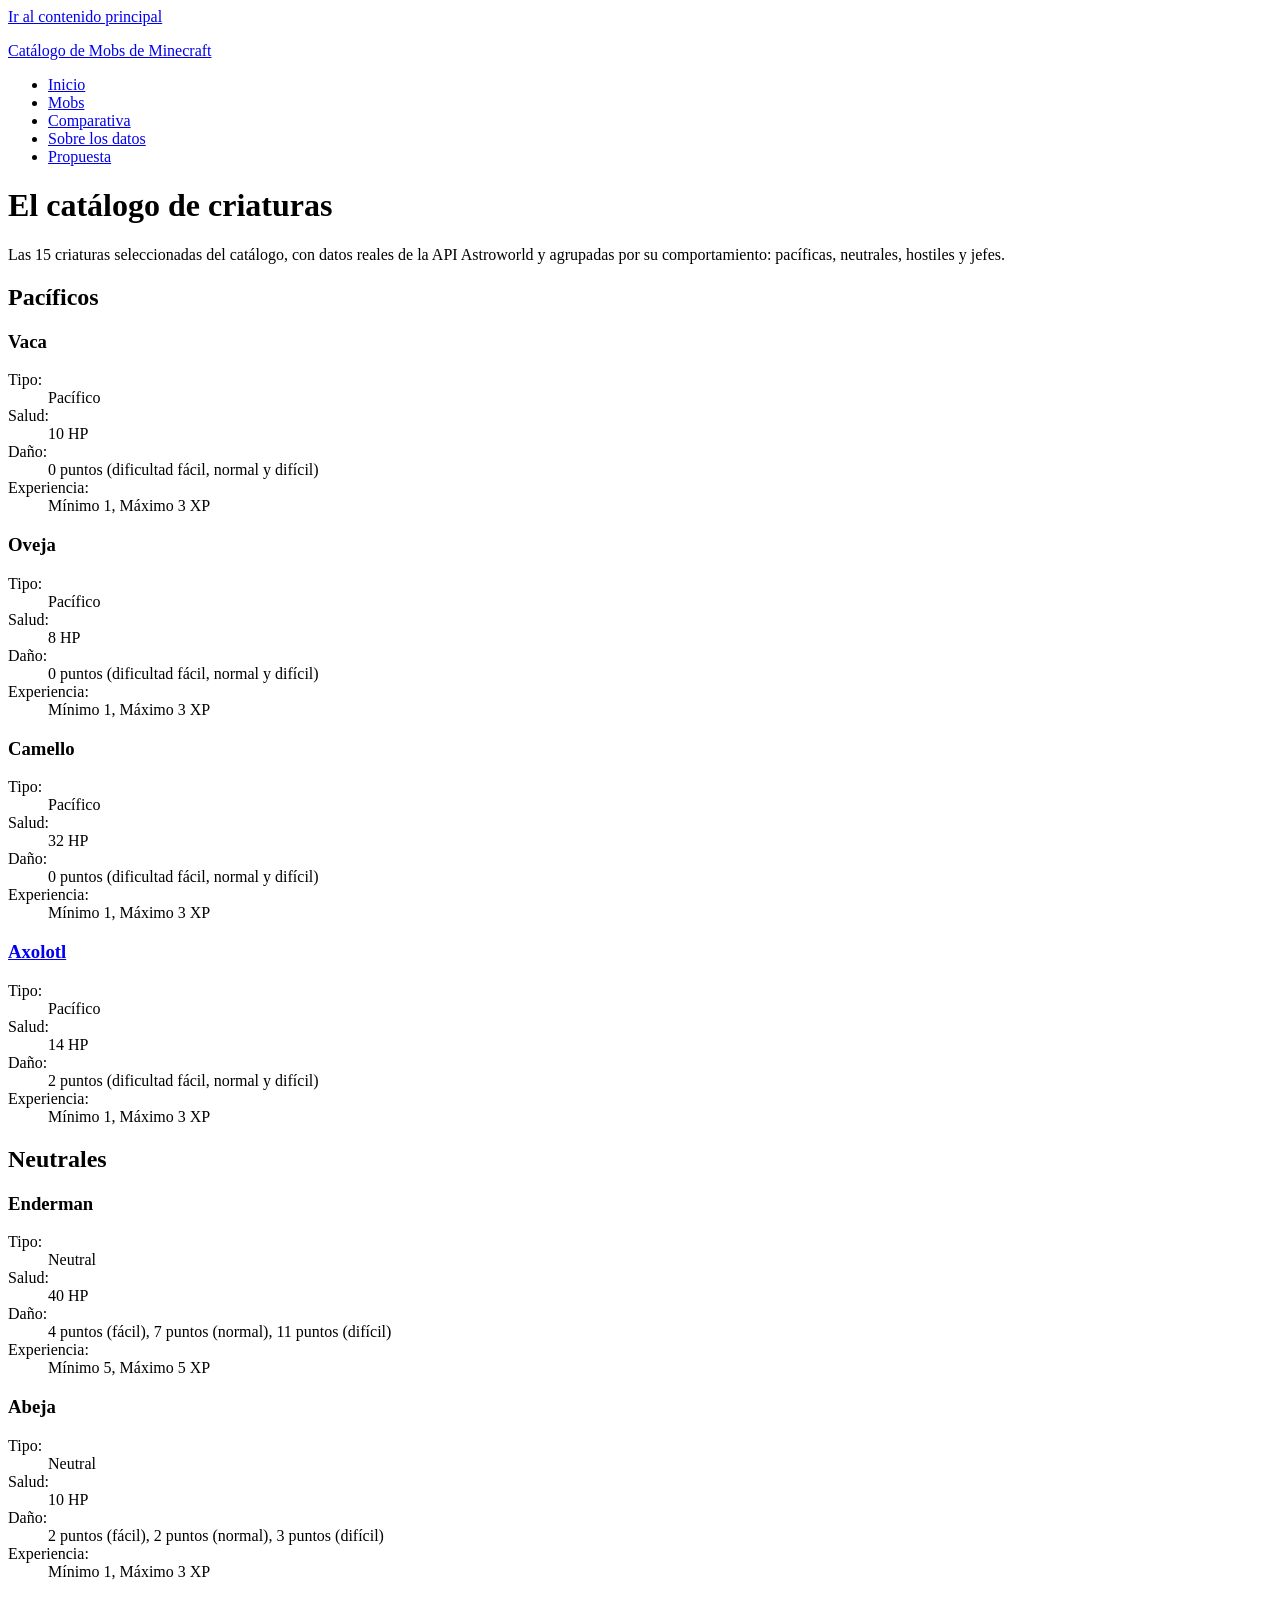
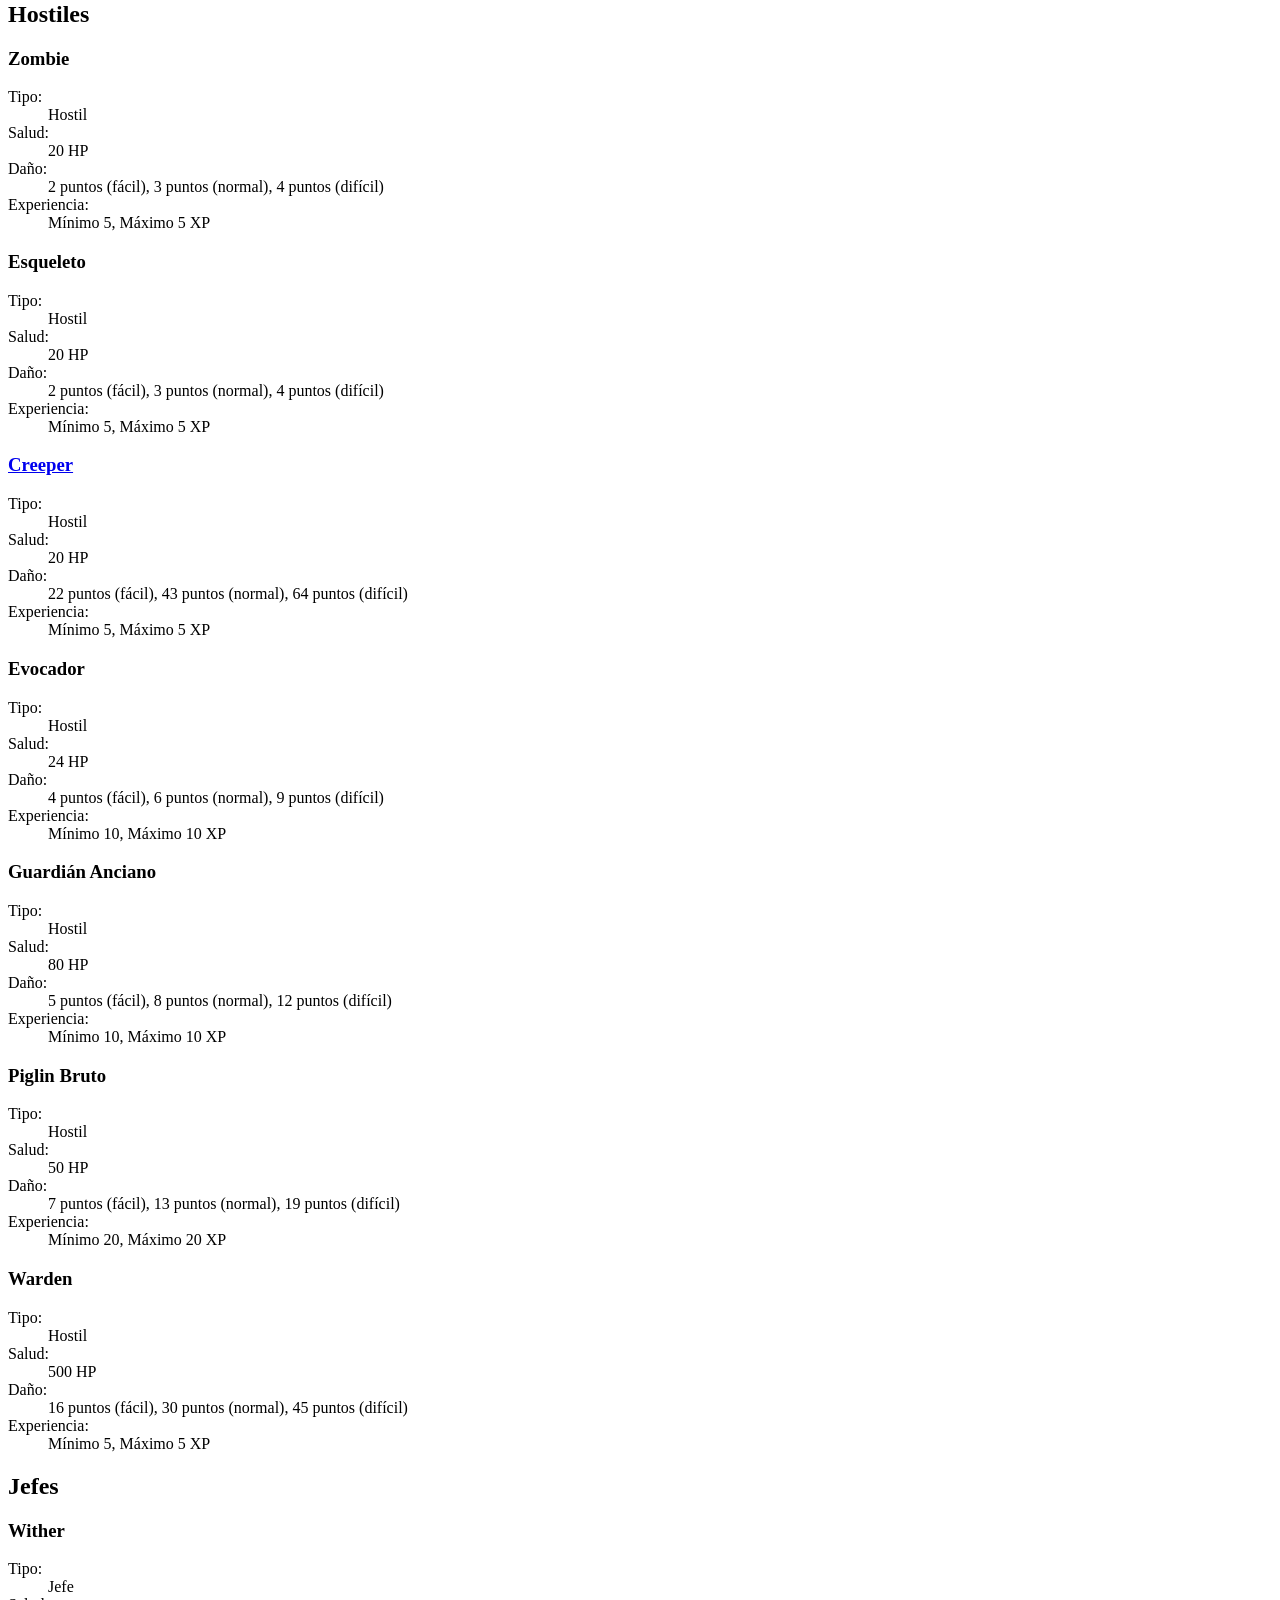
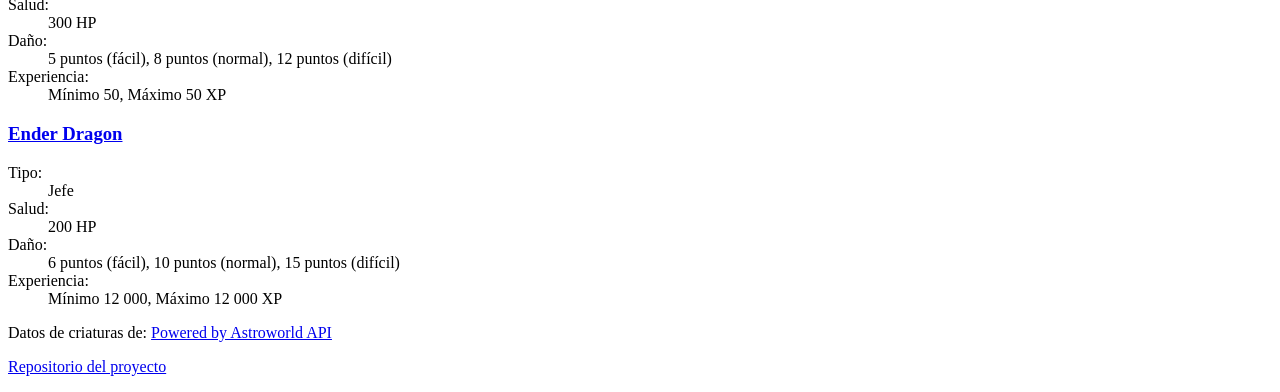
==== catalogo.html @ 65bf2c7f "Creacion del catálogo con 15 criaturas agrupadas por comportamiento, aparte de unas correcciones" ====
<!DOCTYPE html>
<html lang="es">
<head>
    <meta charset="UTF-8">
    <meta name="viewport" content="width=device-width, initial-scale=1.0">
    <meta name="description" content="Los mobs de Minecraft con datos reales de la API Astroworld: características, habilidades y mucho más de cada criatura.">
    <title>Catálogo - Mobs de Minecraft</title>
</head>

<body>
    <a href="#main">Ir al contenido principal</a>
    <header>
        <p><a href="index.html">Catálogo de Mobs de Minecraft</a></p>
        <nav aria-label="Navegación principal">
            <ul>
                <li><a href="index.html">Inicio</a></li>
                <li><a href="catalogo.html" aria-current="page">Mobs</a></li>
                <li><a href="comparativa.html">Comparativa</a></li>
                <li><a href="sobre-los-datos.html">Sobre los datos</a></li>
                <li><a href="propuesta.html">Propuesta</a></li>
            </ul>
        </nav>
    </header>
    <main id="main">
        <h1>El catálogo de criaturas</h1>
        <p>Las 15 criaturas seleccionadas del catálogo, con datos reales de la API Astroworld y agrupadas por su comportamiento: pacíficas, neutrales, hostiles y jefes.</p>    
    
        <h2>Pacíficos</h2>

        <article>
            <h3>Vaca</h3>
            <dl>
                <dt>Tipo:</dt> <dd>Pacífico</dd>
                <dt>Salud:</dt> <dd>10 HP</dd>
                <dt>Daño:</dt> <dd>0 puntos (dificultad fácil, normal y difícil)</dd>
                <dt>Experiencia:</dt> <dd> Mínimo 1, Máximo 3 XP</dd>
            </dl>
        </article>

        <article>
            <h3>Oveja</h3>
            <dl>
                <dt>Tipo:</dt> <dd>Pacífico</dd>
                <dt>Salud:</dt> <dd>8 HP</dd>
                <dt>Daño:</dt> <dd>0 puntos (dificultad fácil, normal y difícil)</dd>
                <dt>Experiencia:</dt> <dd> Mínimo 1, Máximo 3 XP</dd>
            </dl>
        </article>

        <article>
            <h3>Camello</h3>
            <dl>
                <dt>Tipo:</dt> <dd>Pacífico</dd>
                <dt>Salud:</dt> <dd>32 HP</dd>
                <dt>Daño:</dt> <dd>0 puntos (dificultad fácil, normal y difícil)</dd>
                <dt>Experiencia:</dt> <dd> Mínimo 1, Máximo 3 XP</dd>
            </dl>
        </article>

        <article>
            <h3><a href="fichas/axolotl.html">Axolotl</a></h3>
            <dl>
                <dt>Tipo:</dt> <dd>Pacífico</dd>
                <dt>Salud:</dt> <dd>14 HP</dd>
                <dt>Daño:</dt> <dd>2 puntos (dificultad fácil, normal y difícil)</dd>
                <dt>Experiencia:</dt> <dd> Mínimo 1, Máximo 3 XP</dd>
            </dl>
        </article>

        <h2>Neutrales</h2>

        <article>
            <h3>Enderman</h3>
            <dl>
                <dt>Tipo:</dt> <dd>Neutral</dd>
                <dt>Salud:</dt> <dd>40 HP</dd>
                <dt>Daño:</dt> <dd>4 puntos (fácil), 7 puntos (normal), 11 puntos (difícil)</dd>
                <dt>Experiencia:</dt> <dd> Mínimo 5, Máximo 5 XP</dd>
            </dl>
        </article>

        <article>
            <h3>Abeja</h3>
            <dl>
                <dt>Tipo:</dt> <dd>Neutral</dd>
                <dt>Salud:</dt> <dd>10 HP</dd>
                <dt>Daño:</dt> <dd>2 puntos (fácil), 2 puntos (normal), 3 puntos (difícil)</dd>
                <dt>Experiencia:</dt> <dd> Mínimo 1, Máximo 3 XP</dd>
            </dl>
        </article>

        <h2>Hostiles</h2>

        <article>
            <h3>Zombie</h3>
            <dl>
                <dt>Tipo:</dt> <dd>Hostil</dd>
                <dt>Salud:</dt> <dd>20 HP</dd>
                <dt>Daño:</dt> <dd>2 puntos (fácil), 3 puntos (normal), 4 puntos (difícil)</dd>
                <dt>Experiencia:</dt> <dd> Mínimo 5, Máximo 5 XP</dd>
            </dl>
        </article>

        <article>
            <h3>Esqueleto</h3>
            <dl>
                <dt>Tipo:</dt> <dd>Hostil</dd>
                <dt>Salud:</dt> <dd>20 HP</dd>
                <dt>Daño:</dt> <dd>2 puntos (fácil), 3 puntos (normal), 4 puntos (difícil)</dd>
                <dt>Experiencia:</dt> <dd> Mínimo 5, Máximo 5 XP</dd>
            </dl>
        </article>

        <article>
            <h3><a href="fichas/creeper.html">Creeper</a></h3>
            <dl>
                <dt>Tipo:</dt> <dd>Hostil</dd>
                <dt>Salud:</dt> <dd>20 HP</dd>
                <dt>Daño:</dt> <dd>22 puntos (fácil), 43 puntos (normal), 64 puntos (difícil)</dd>
                <dt>Experiencia:</dt> <dd> Mínimo 5, Máximo 5 XP</dd>
            </dl>
        </article>

        <article>
            <h3>Evocador</h3>
            <dl>
                <dt>Tipo:</dt> <dd>Hostil</dd>
                <dt>Salud:</dt> <dd>24 HP</dd>
                <dt>Daño:</dt> <dd>4 puntos (fácil), 6 puntos (normal), 9 puntos (difícil)</dd>
                <dt>Experiencia:</dt> <dd> Mínimo 10, Máximo 10 XP</dd>
            </dl>
        </article>

        <article>
            <h3>Guardián Anciano</h3>
            <dl>
                <dt>Tipo:</dt> <dd>Hostil</dd>
                <dt>Salud:</dt> <dd>80 HP</dd>
                <dt>Daño:</dt> <dd>5 puntos (fácil), 8 puntos (normal), 12 puntos (difícil)</dd>
                <dt>Experiencia:</dt> <dd> Mínimo 10, Máximo 10 XP</dd>
            </dl>
        </article>

        <article>
            <h3>Piglin Bruto</h3>
            <dl>
                <dt>Tipo:</dt> <dd>Hostil</dd>
                <dt>Salud:</dt> <dd>50 HP</dd>
                <dt>Daño:</dt> <dd>7 puntos (fácil), 13 puntos (normal), 19 puntos (difícil)</dd>
                <dt>Experiencia:</dt> <dd> Mínimo 20, Máximo 20 XP</dd>
            </dl>
        </article>

        <article>
            <h3>Warden</h3>
            <dl>
                <dt>Tipo:</dt> <dd>Hostil</dd>
                <dt>Salud:</dt> <dd>500 HP</dd>
                <dt>Daño:</dt> <dd>16 puntos (fácil), 30 puntos (normal), 45 puntos (difícil)</dd>
                <dt>Experiencia:</dt> <dd> Mínimo 5, Máximo 5 XP</dd>
            </dl>
        </article>

        <h2>Jefes</h2>

        <article>
            <h3>Wither</h3>
            <dl>
                <dt>Tipo:</dt> <dd>Jefe</dd>
                <dt>Salud:</dt> <dd>300 HP</dd>
                <dt>Daño:</dt> <dd>5 puntos (fácil), 8 puntos (normal), 12 puntos (difícil)</dd>
                <dt>Experiencia:</dt> <dd> Mínimo 50, Máximo 50 XP</dd>
            </dl>
        </article>

        <article>
            <h3><a href="fichas/ender-dragon.html">Ender Dragon</a></h3>
            <dl>
                <dt>Tipo:</dt> <dd>Jefe</dd>
                <dt>Salud:</dt> <dd>200 HP</dd>
                <dt>Daño:</dt> <dd>6 puntos (fácil), 10 puntos (normal), 15 puntos (difícil)</dd>
                <dt>Experiencia:</dt> <dd> Mínimo 12 000, Máximo 12 000 XP</dd>
            </dl>
        </article>

    </main>
    <footer>
        <p> Datos de criaturas de: <a href="https://api.astroworldmc.com">Powered by Astroworld API</a></p>
        <p><a href="https://github.com/nsangar1606-crypto/catalogo-minecraft"> Repositorio del proyecto</a></p>
    </footer>
</body>
</html>
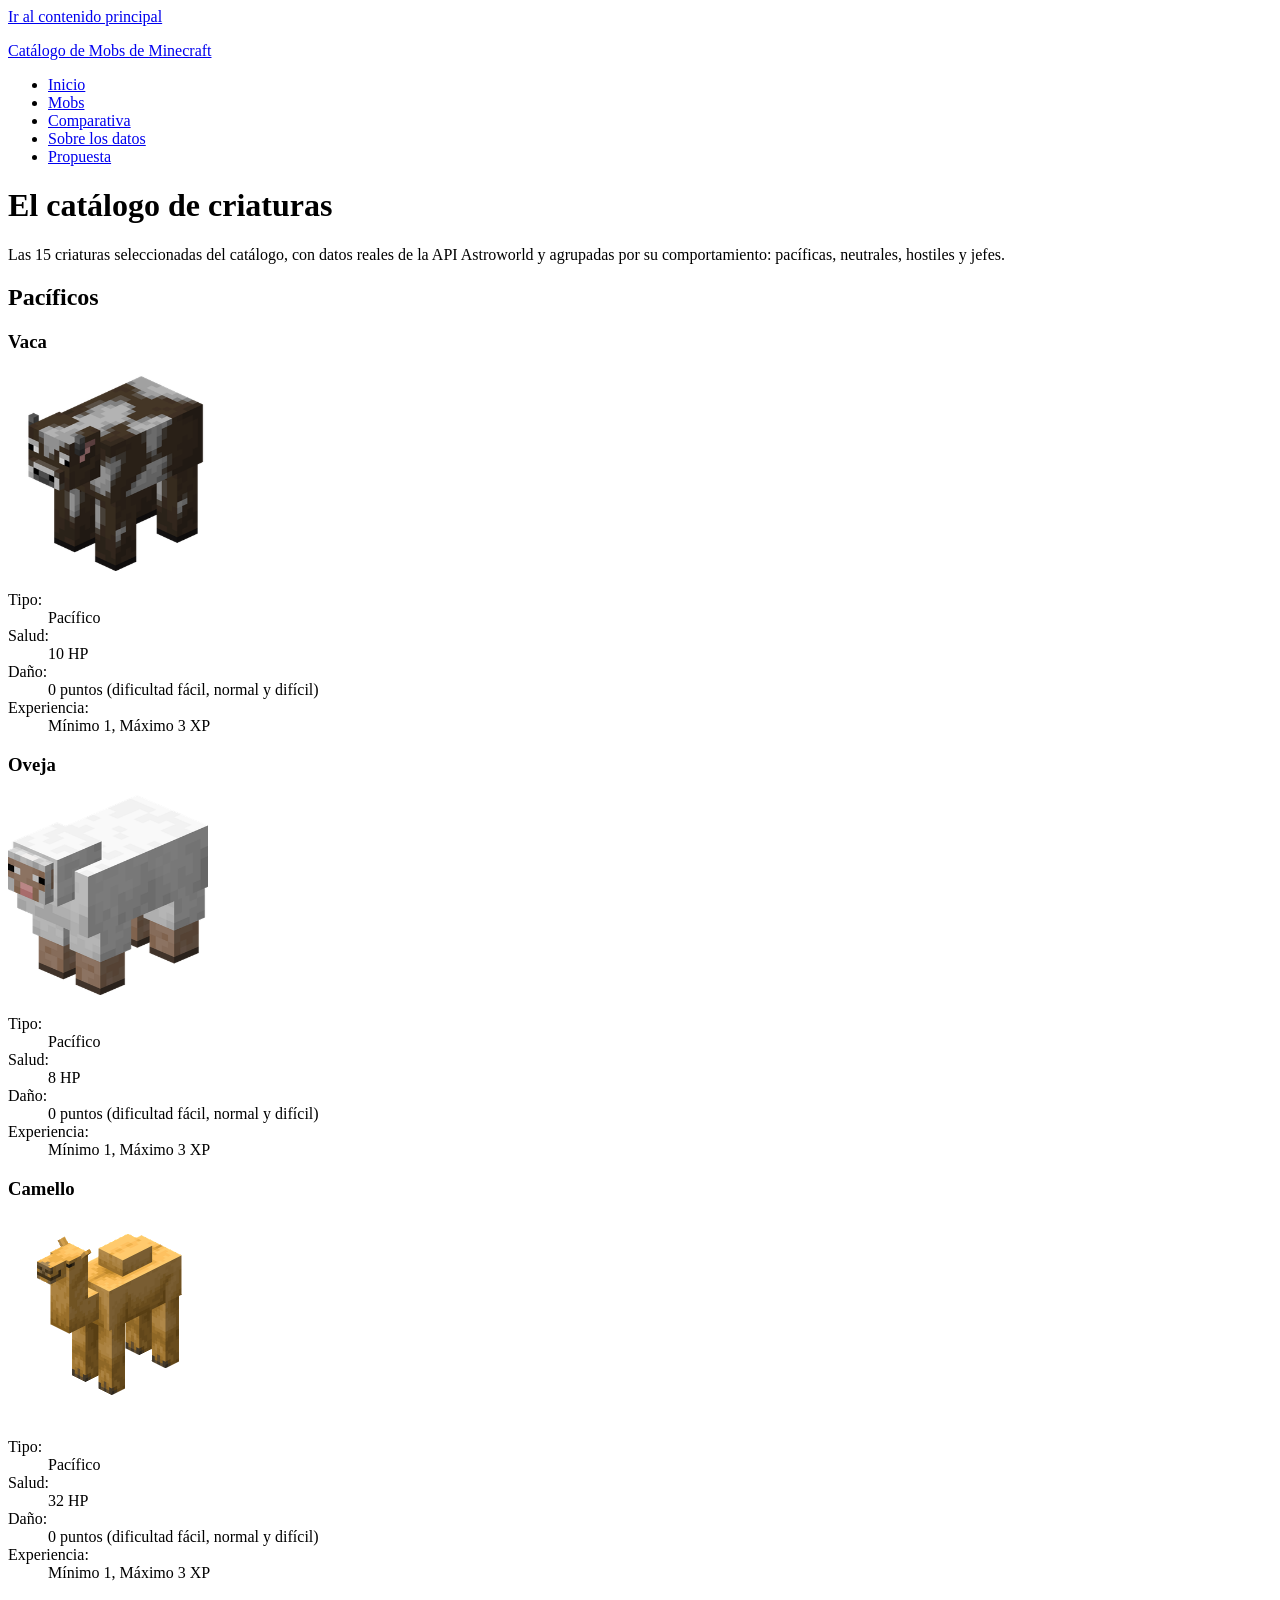
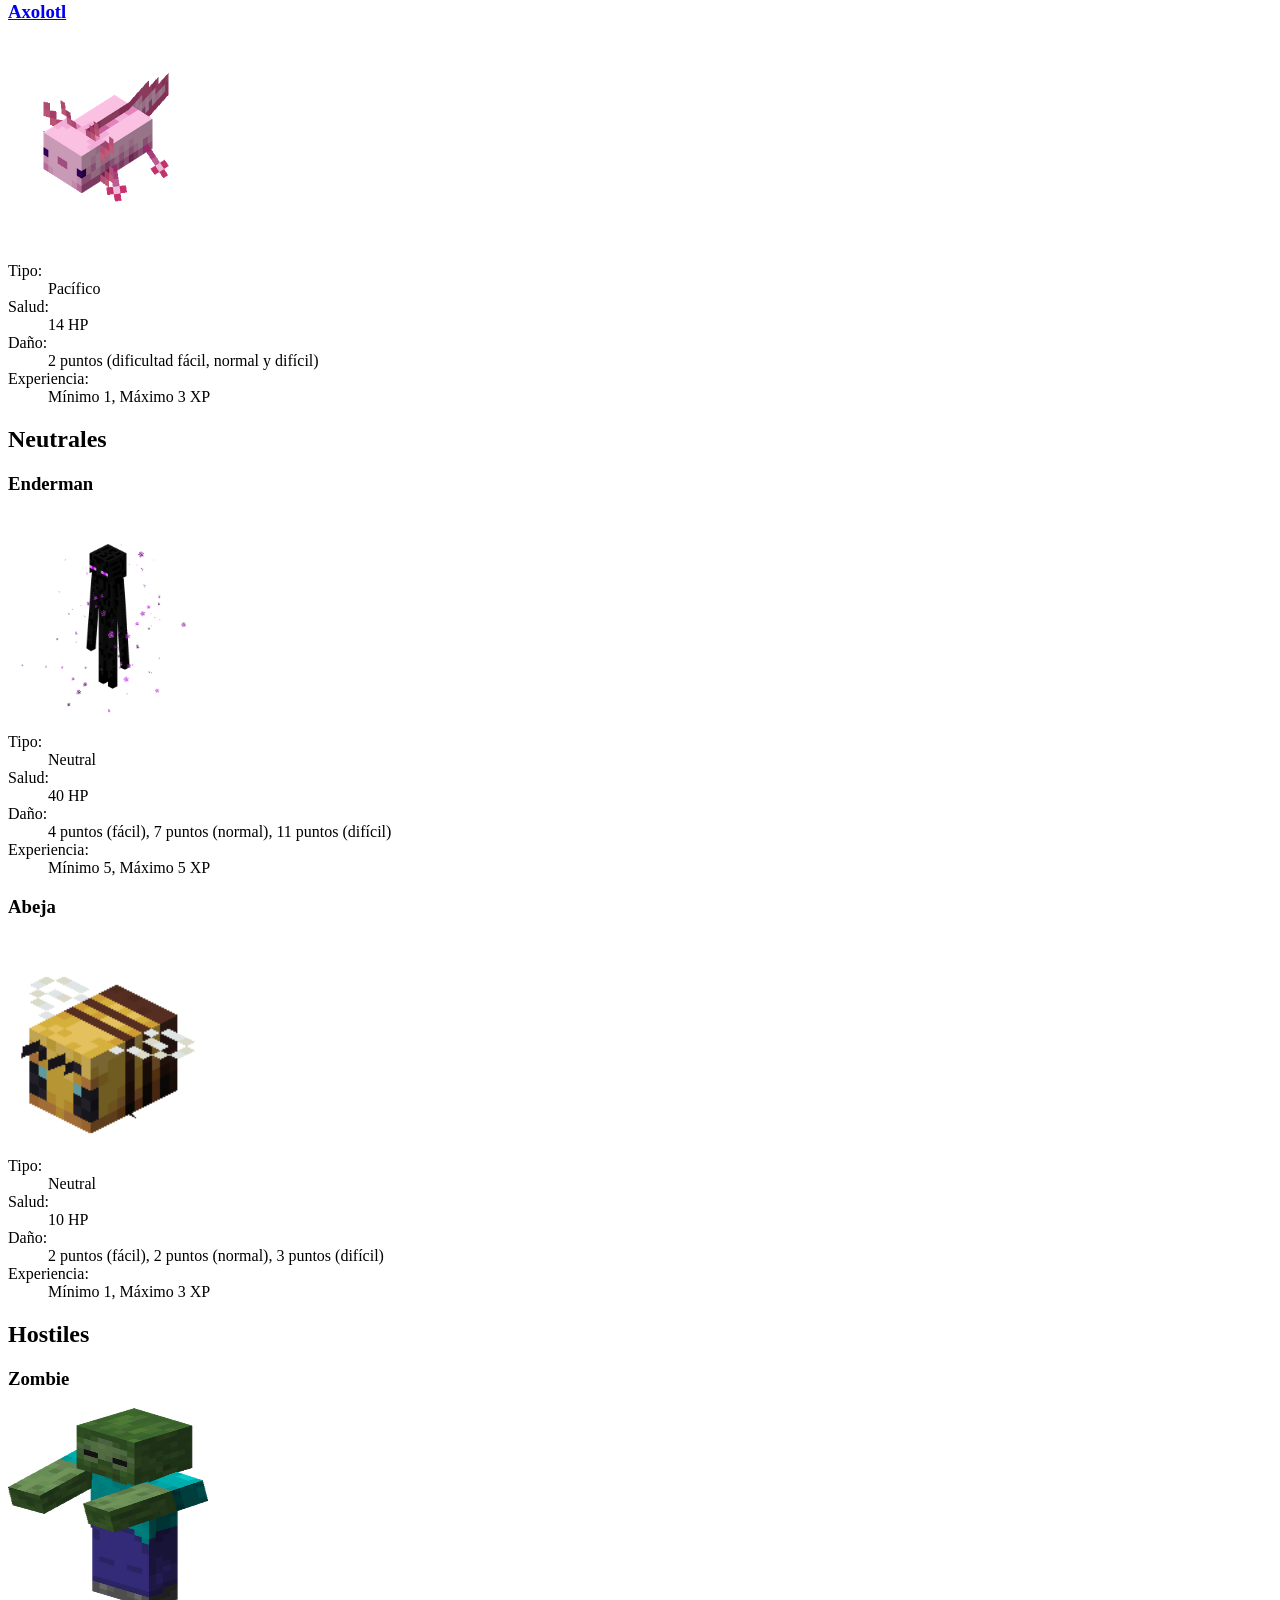
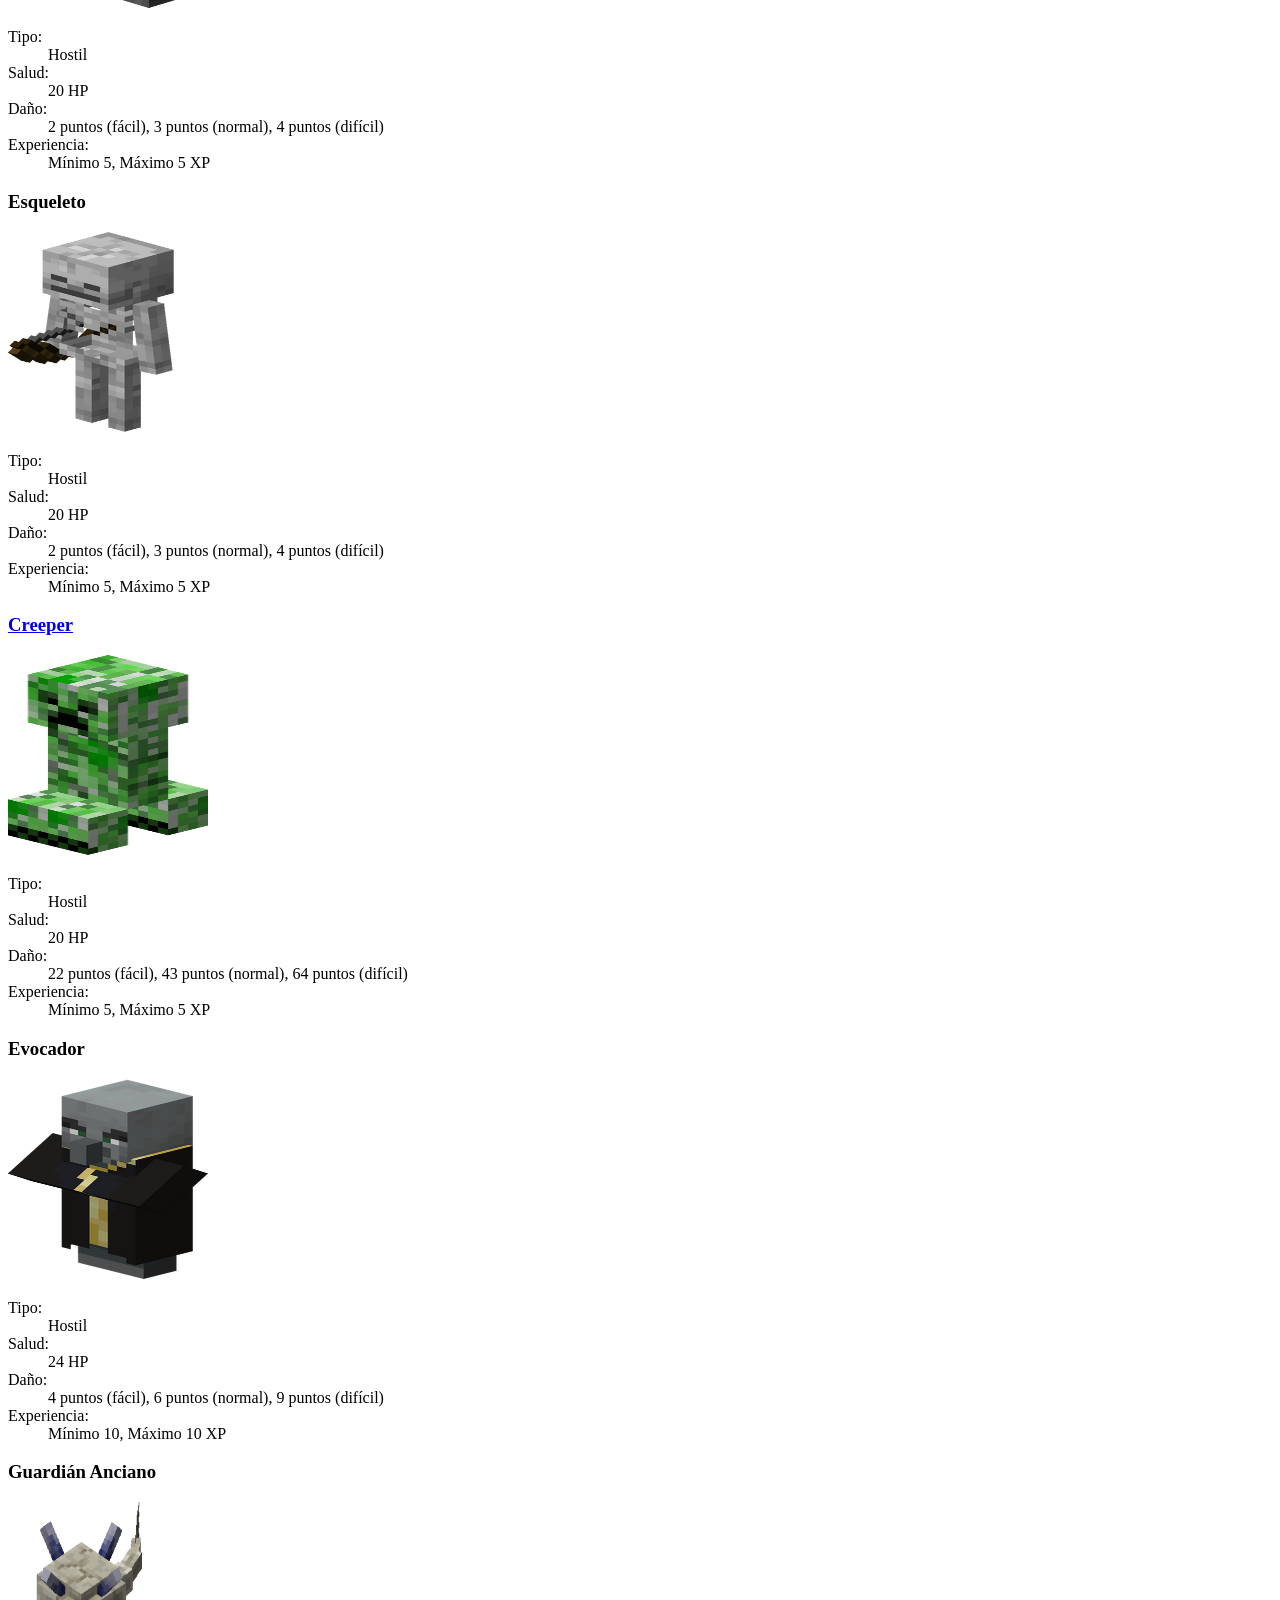
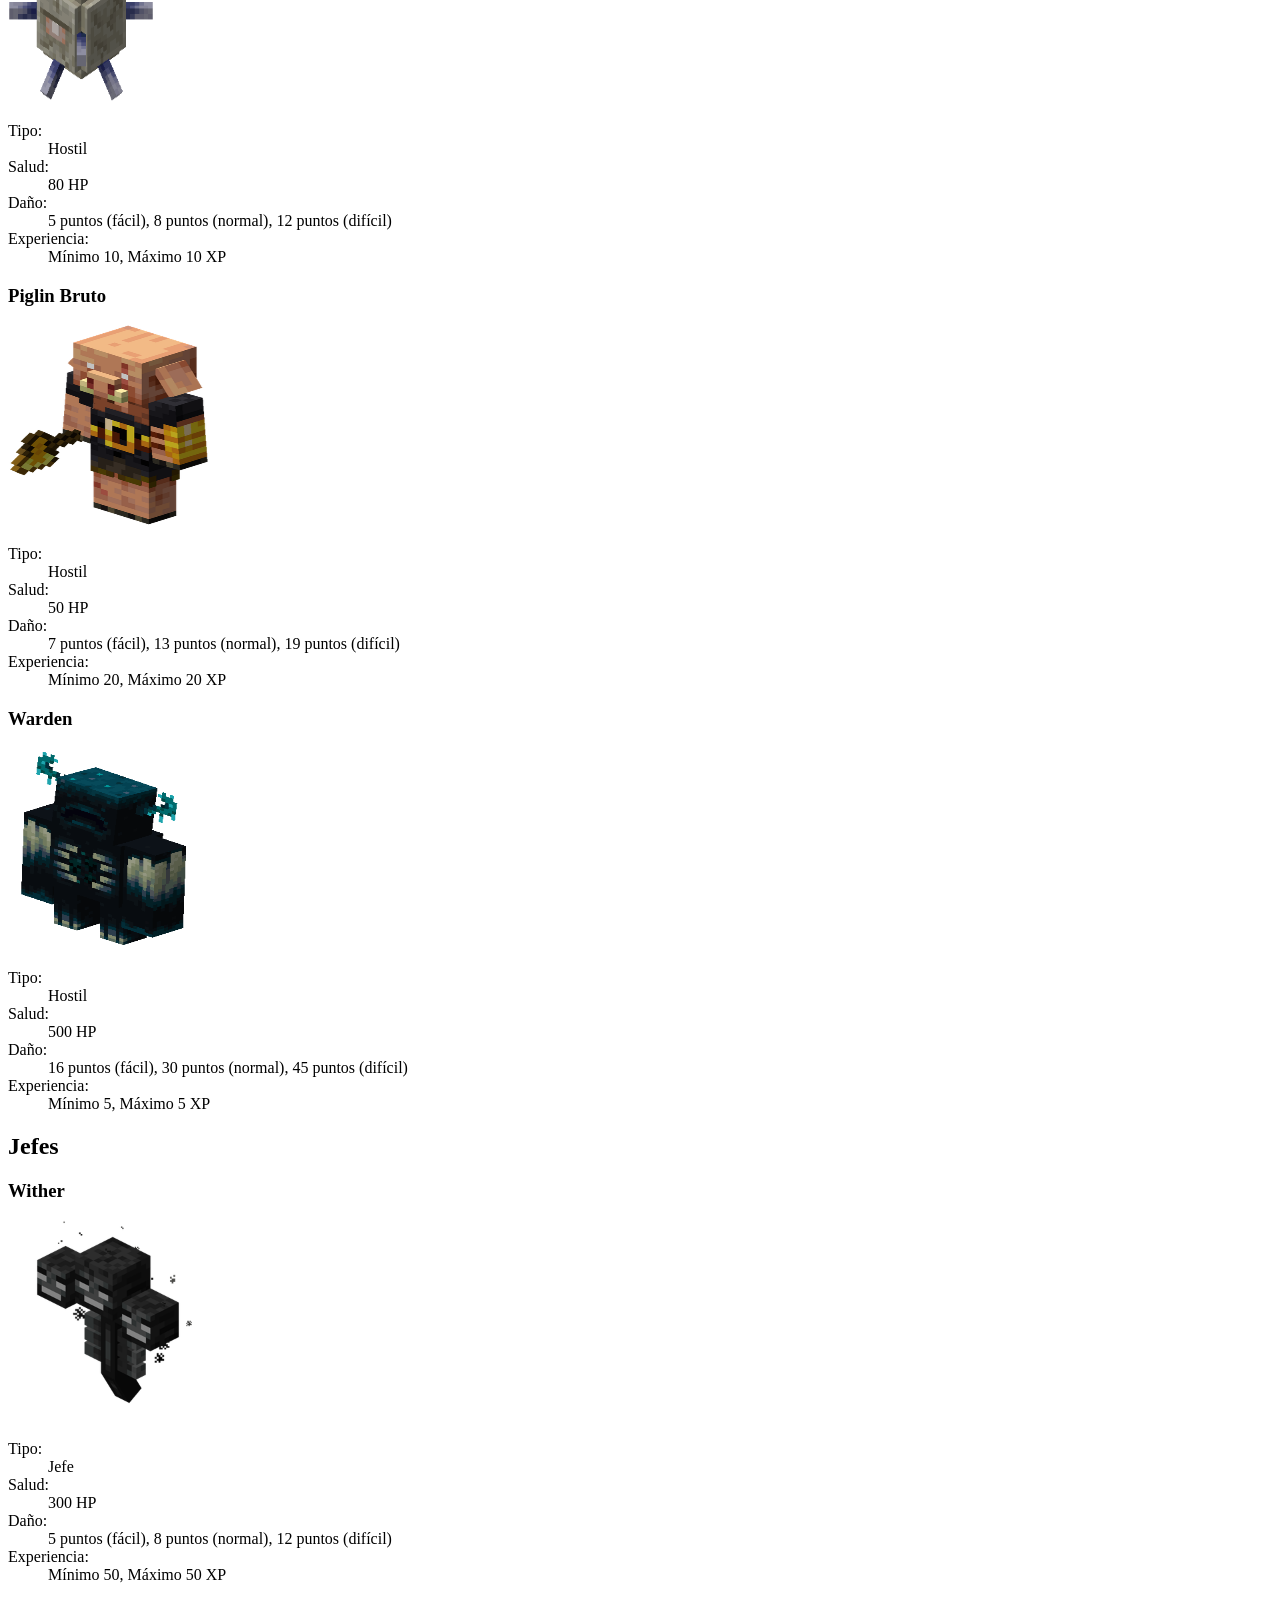
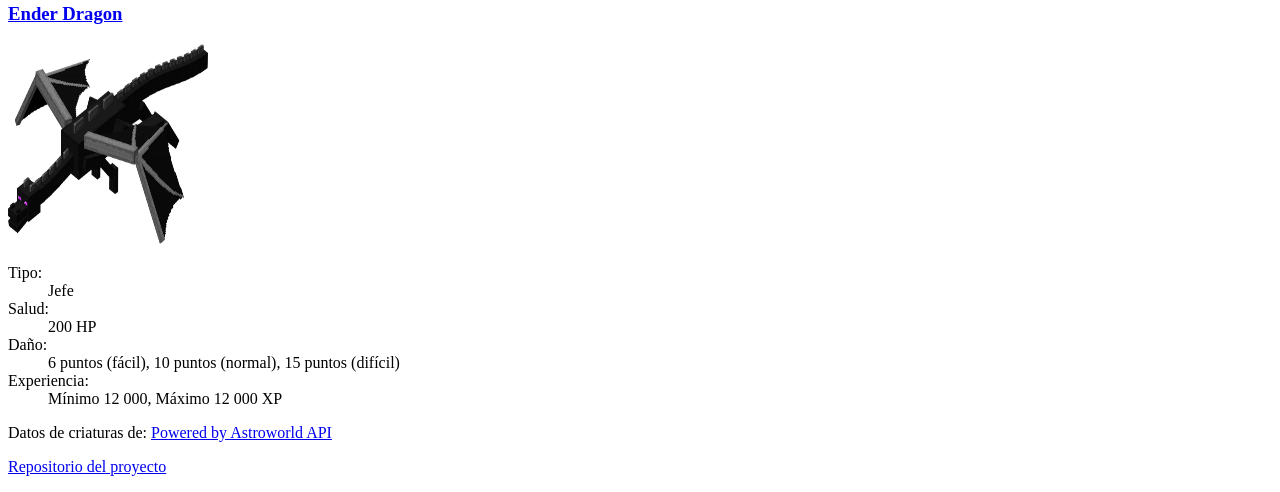
==== commit 5efcf96c: "Añadimos todas las imagenes al index, catalago y fichas correspondientes" ====
--- a/catalogo.html
+++ b/catalogo.html
@@ -29,6 +29,7 @@
 
         <article>
             <h3>Vaca</h3>
+            <img src="./assets/img/mob-cow.png" alt="Vaca de Minecraft" width="200" height="200">
             <dl>
                 <dt>Tipo:</dt> <dd>Pacífico</dd>
                 <dt>Salud:</dt> <dd>10 HP</dd>
@@ -39,6 +40,7 @@
 
         <article>
             <h3>Oveja</h3>
+            <img src="./assets/img/mob-sheep.png" alt="Oveja de Minecraft" width="200" height="200">
             <dl>
                 <dt>Tipo:</dt> <dd>Pacífico</dd>
                 <dt>Salud:</dt> <dd>8 HP</dd>
@@ -49,6 +51,7 @@
 
         <article>
             <h3>Camello</h3>
+            <img src="./assets/img/mob-camel.png" alt="Camello de Minecraft" width="200" height="200">
             <dl>
                 <dt>Tipo:</dt> <dd>Pacífico</dd>
                 <dt>Salud:</dt> <dd>32 HP</dd>
@@ -59,6 +62,7 @@
 
         <article>
             <h3><a href="fichas/axolotl.html">Axolotl</a></h3>
+            <img src="./assets/img/mob-axolotl.png" alt="Axolotl de Minecraft" width="200" height="200">
             <dl>
                 <dt>Tipo:</dt> <dd>Pacífico</dd>
                 <dt>Salud:</dt> <dd>14 HP</dd>
@@ -71,6 +75,8 @@
 
         <article>
             <h3>Enderman</h3>
+            <img src="./assets/img/mob-enderman.png" alt="Enderman de Minecraft" width="200" height="200">
+
             <dl>
                 <dt>Tipo:</dt> <dd>Neutral</dd>
                 <dt>Salud:</dt> <dd>40 HP</dd>
@@ -81,6 +87,8 @@
 
         <article>
             <h3>Abeja</h3>
+            <img src="./assets/img/mob-bee.png" alt="Abeja de Minecraft" width="200" height="200">
+
             <dl>
                 <dt>Tipo:</dt> <dd>Neutral</dd>
                 <dt>Salud:</dt> <dd>10 HP</dd>
@@ -93,6 +101,8 @@
 
         <article>
             <h3>Zombie</h3>
+            <img src="./assets/img/mob-zombie.png" alt="Zombie de Minecraft" width="200" height="200">
+
             <dl>
                 <dt>Tipo:</dt> <dd>Hostil</dd>
                 <dt>Salud:</dt> <dd>20 HP</dd>
@@ -103,6 +113,8 @@
 
         <article>
             <h3>Esqueleto</h3>
+            <img src="./assets/img/mob-skeleton.png" alt="Esqueleto de Minecraft" width="200" height="200">
+
             <dl>
                 <dt>Tipo:</dt> <dd>Hostil</dd>
                 <dt>Salud:</dt> <dd>20 HP</dd>
@@ -113,6 +125,8 @@
 
         <article>
             <h3><a href="fichas/creeper.html">Creeper</a></h3>
+            <img src="./assets/img/mob-creeper.png" alt="Creeper de Minecraft" width="200" height="200">
+
             <dl>
                 <dt>Tipo:</dt> <dd>Hostil</dd>
                 <dt>Salud:</dt> <dd>20 HP</dd>
@@ -123,6 +137,8 @@
 
         <article>
             <h3>Evocador</h3>
+            <img src="./assets/img/mob-evoker.png" alt="Evocador de Minecraft" width="200" height="200">
+
             <dl>
                 <dt>Tipo:</dt> <dd>Hostil</dd>
                 <dt>Salud:</dt> <dd>24 HP</dd>
@@ -133,6 +149,8 @@
 
         <article>
             <h3>Guardián Anciano</h3>
+            <img src="./assets/img/mob-elder-guardian.png" alt="Guardián Anciano de Minecraft" width="200" height="200">
+
             <dl>
                 <dt>Tipo:</dt> <dd>Hostil</dd>
                 <dt>Salud:</dt> <dd>80 HP</dd>
@@ -143,6 +161,7 @@
 
         <article>
             <h3>Piglin Bruto</h3>
+            <img src="./assets/img/mob-piglin-brute.png" alt="Piglin Bruto de Minecraft" width="200" height="200">
             <dl>
                 <dt>Tipo:</dt> <dd>Hostil</dd>
                 <dt>Salud:</dt> <dd>50 HP</dd>
@@ -153,6 +172,7 @@
 
         <article>
             <h3>Warden</h3>
+            <img src="./assets/img/mob-warden.png" alt="Warden de Minecraft" width="200" height="200">
             <dl>
                 <dt>Tipo:</dt> <dd>Hostil</dd>
                 <dt>Salud:</dt> <dd>500 HP</dd>
@@ -165,6 +185,8 @@
 
         <article>
             <h3>Wither</h3>
+            <img src="./assets/img/mob-wither.png" alt="Wither de Minecraft" width="200" height="200">
+
             <dl>
                 <dt>Tipo:</dt> <dd>Jefe</dd>
                 <dt>Salud:</dt> <dd>300 HP</dd>
@@ -175,6 +197,7 @@
 
         <article>
             <h3><a href="fichas/ender-dragon.html">Ender Dragon</a></h3>
+            <img src="./assets/img/mob-ender-dragon.png" alt="Ender Dragon de Minecraft" width="200" height="200">
             <dl>
                 <dt>Tipo:</dt> <dd>Jefe</dd>
                 <dt>Salud:</dt> <dd>200 HP</dd>
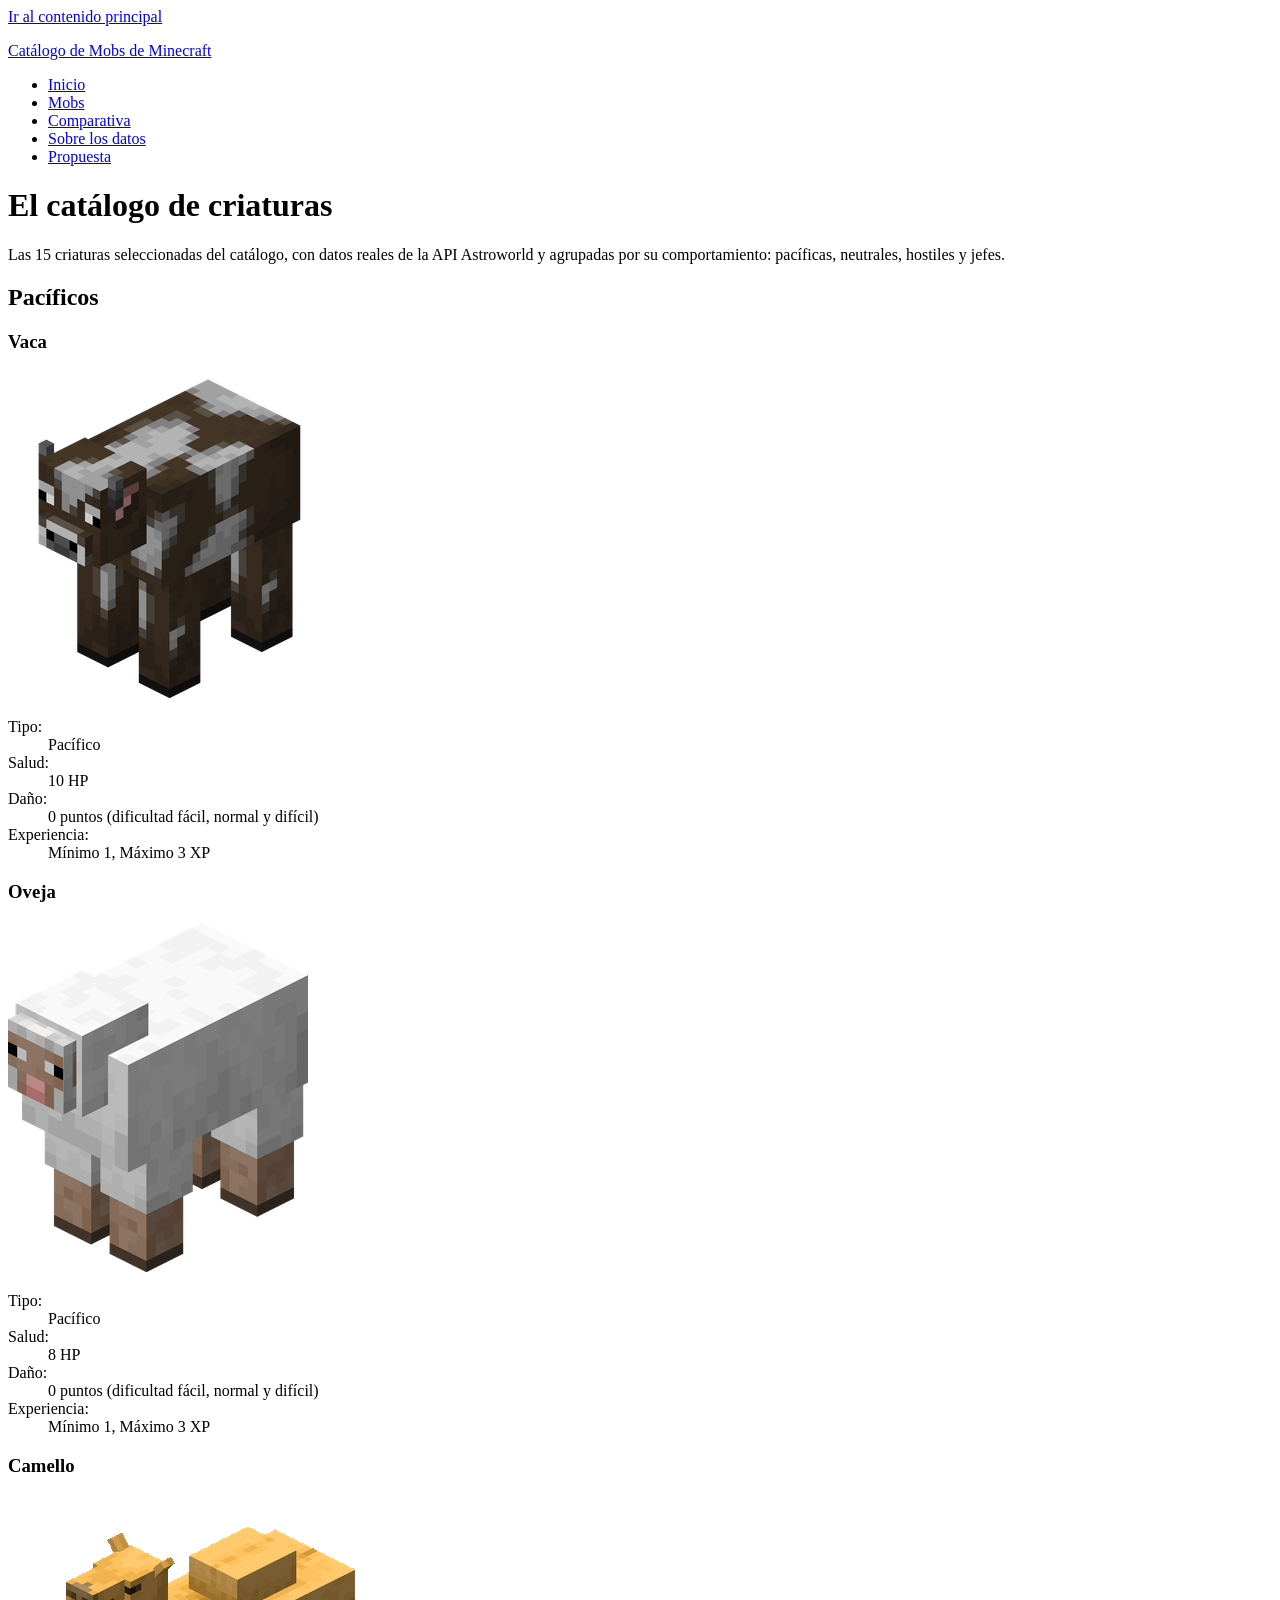
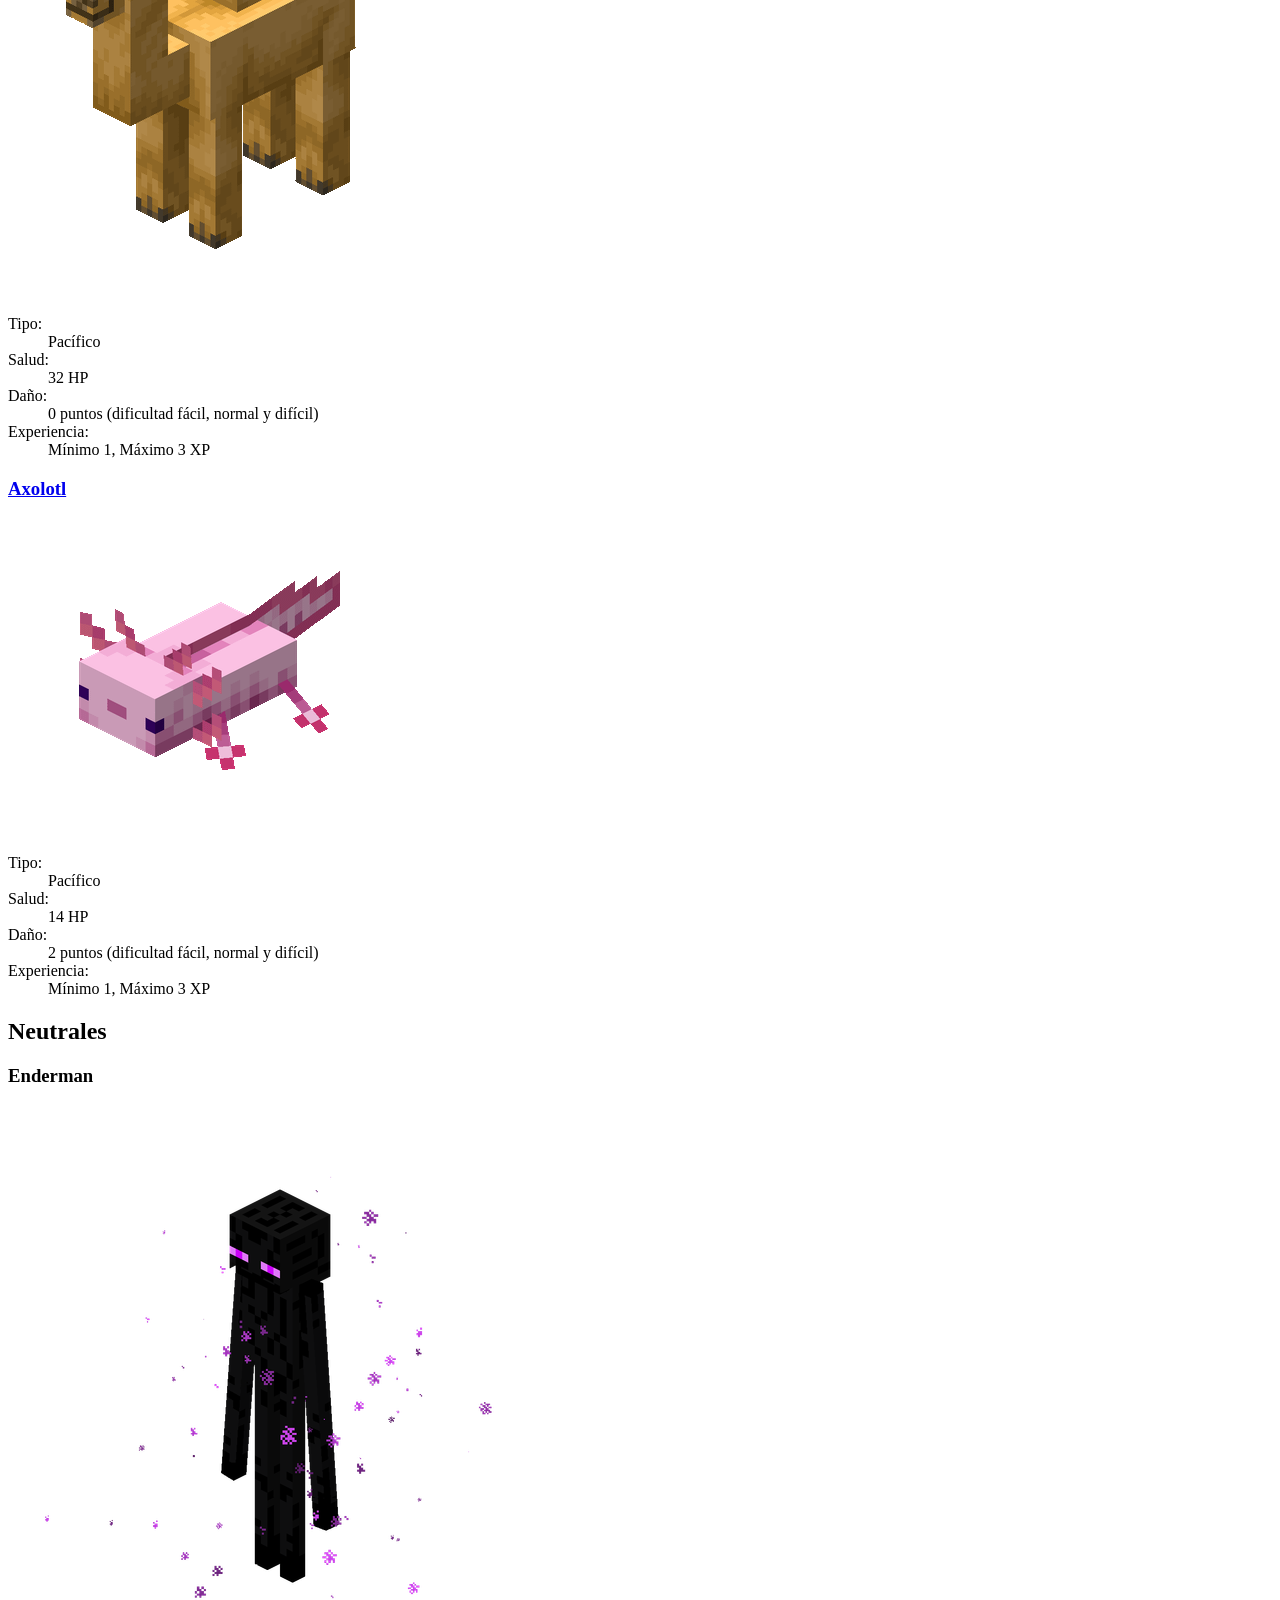
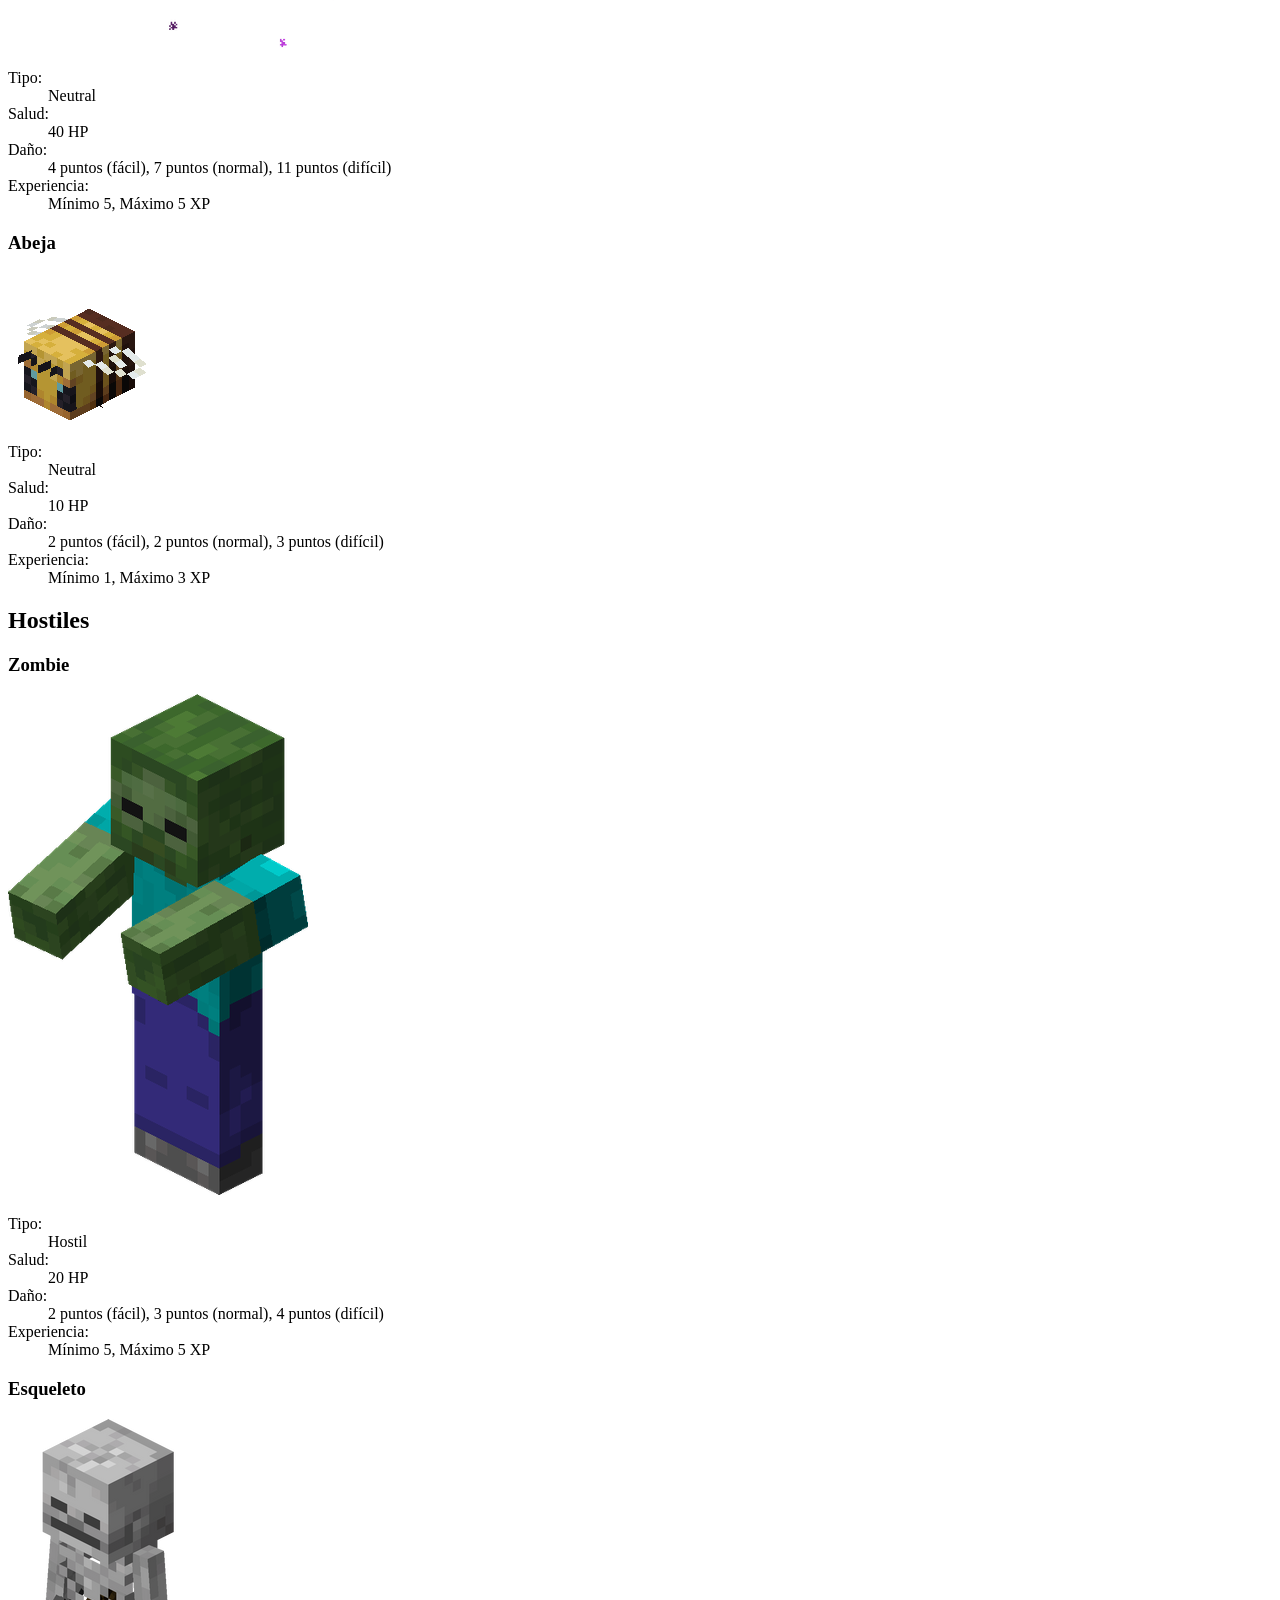
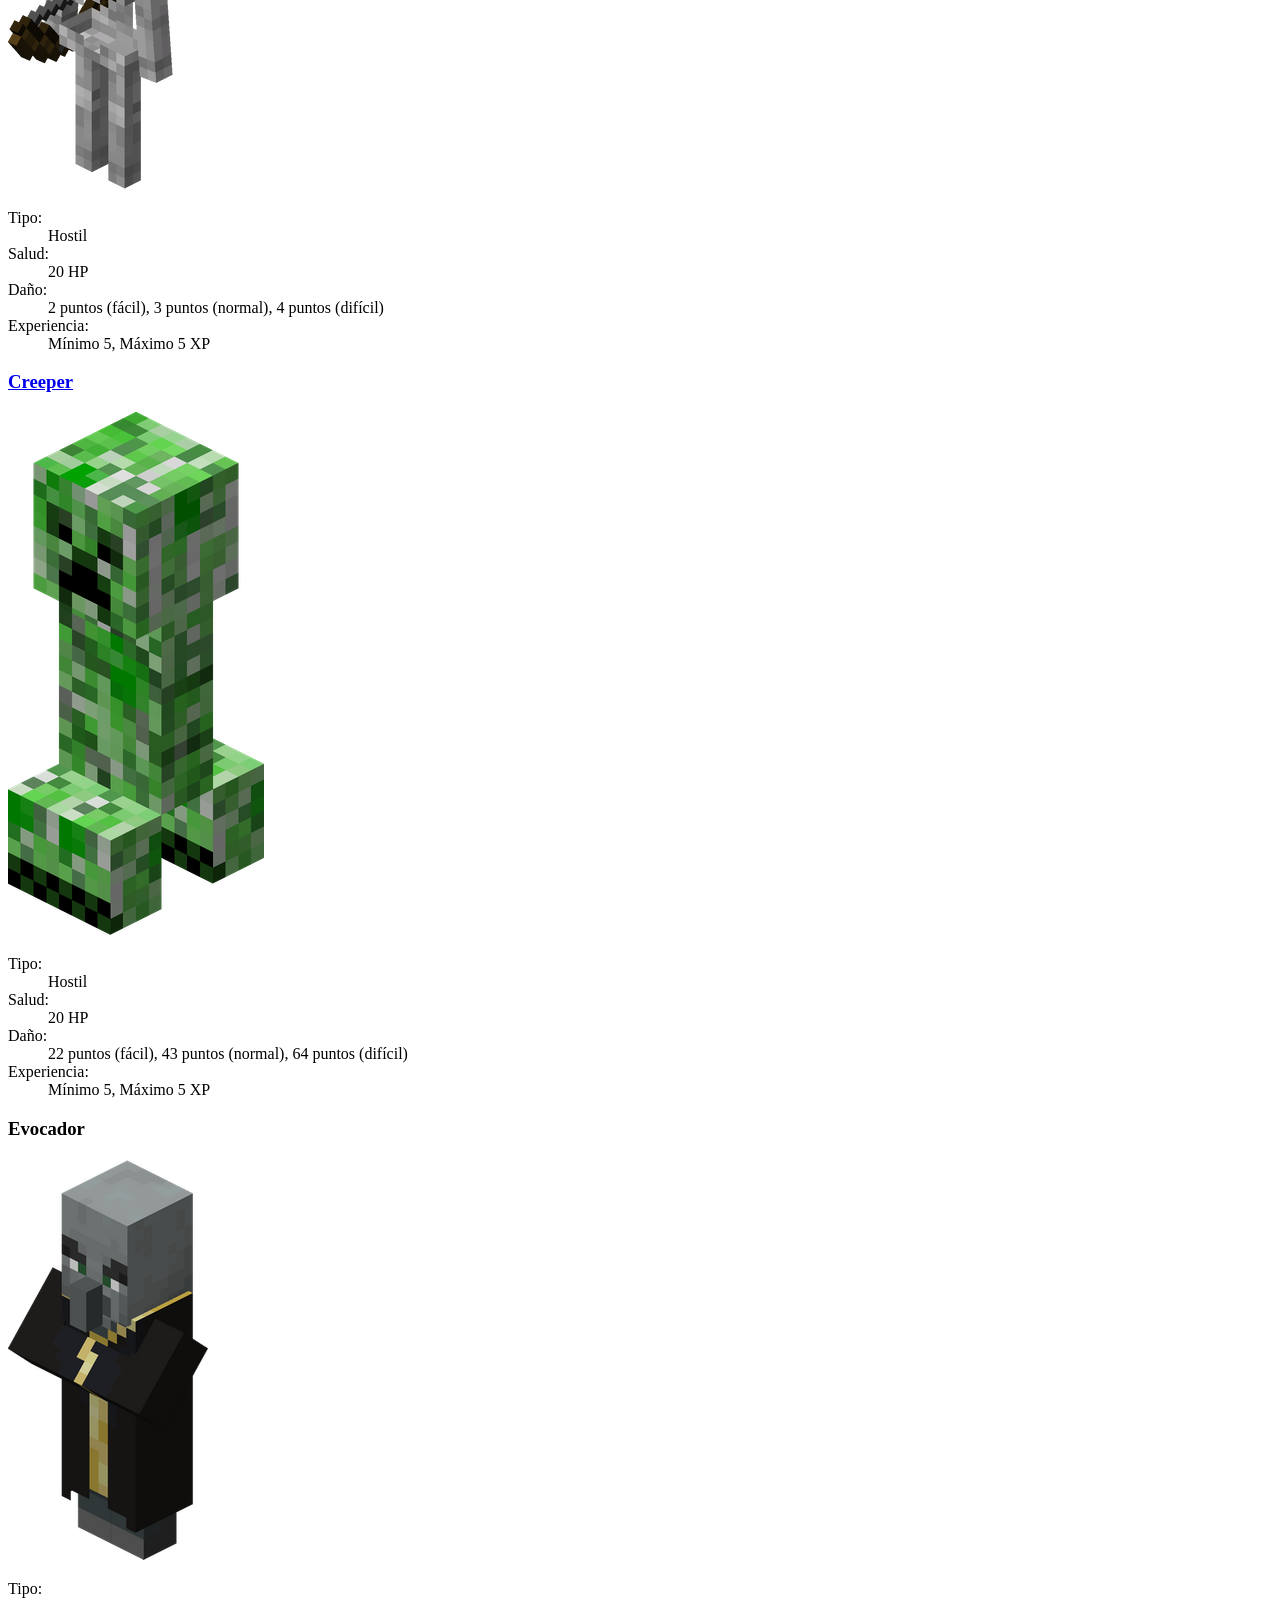
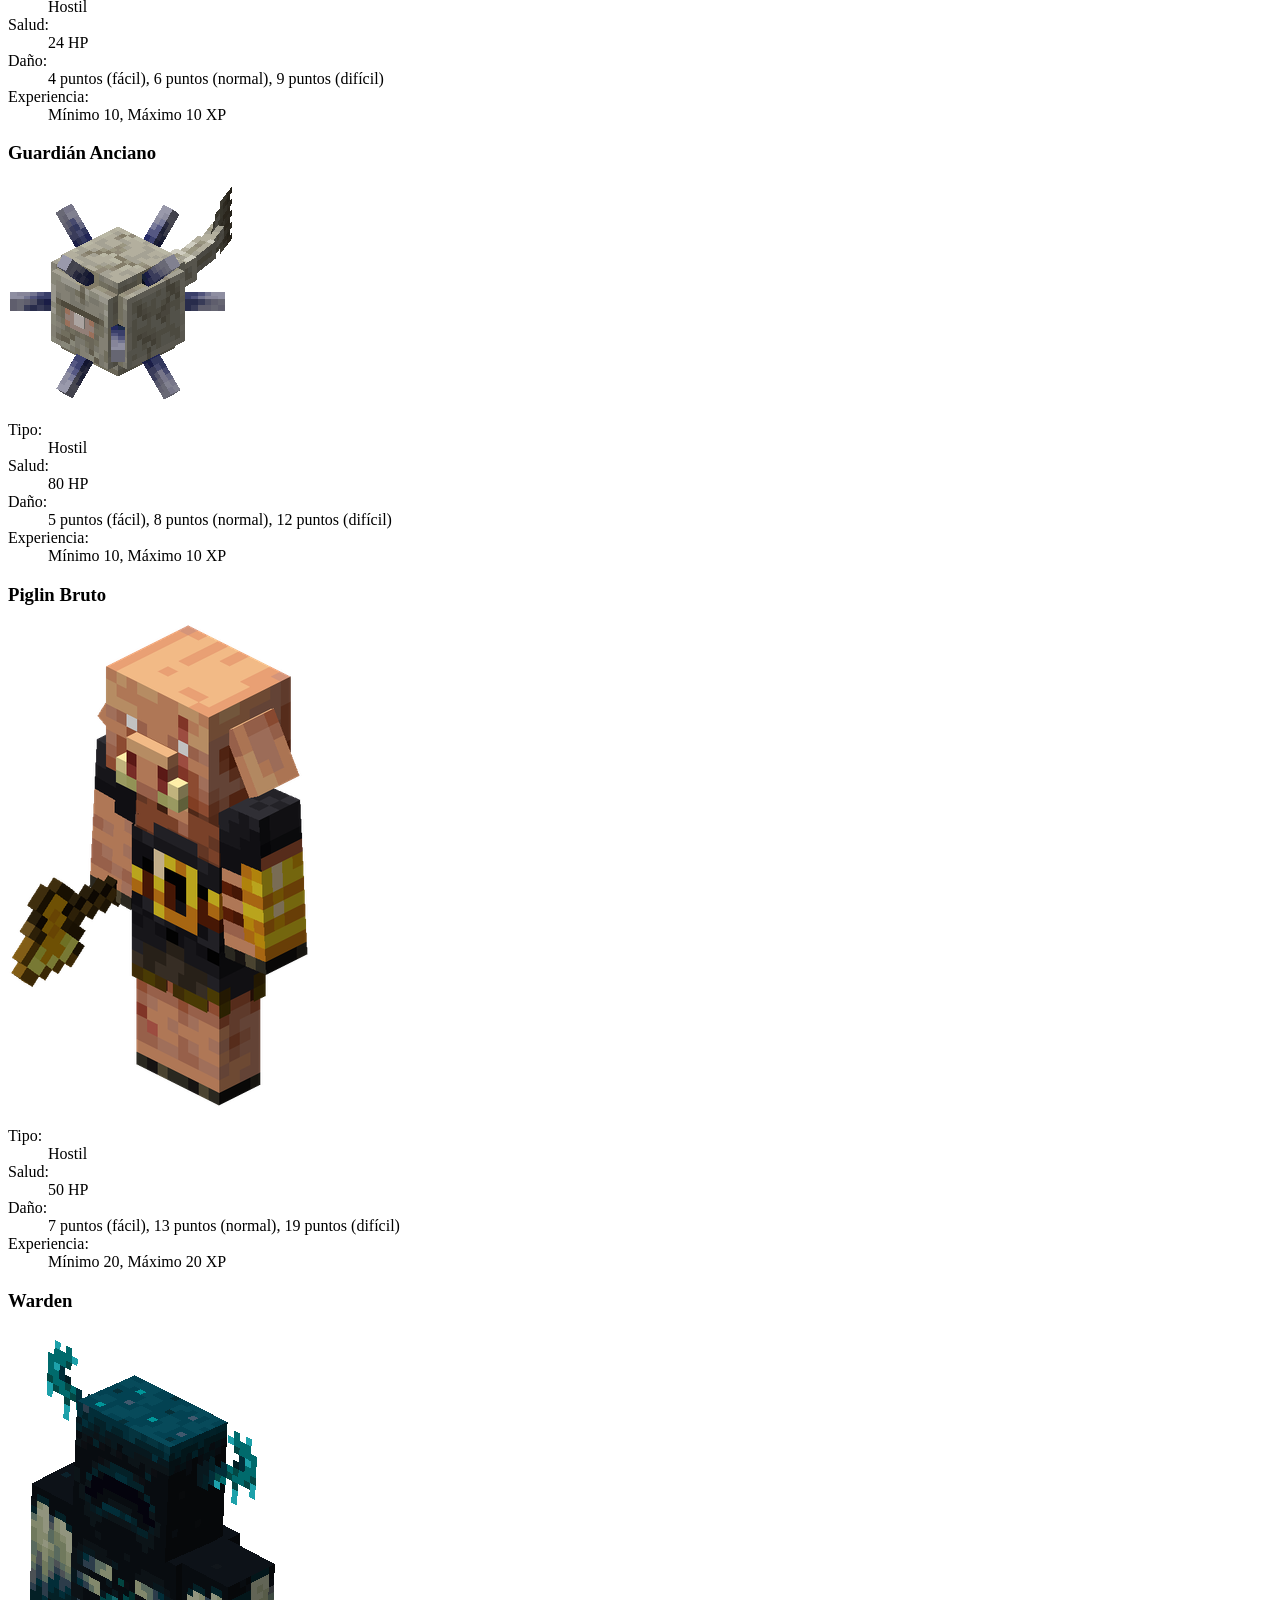
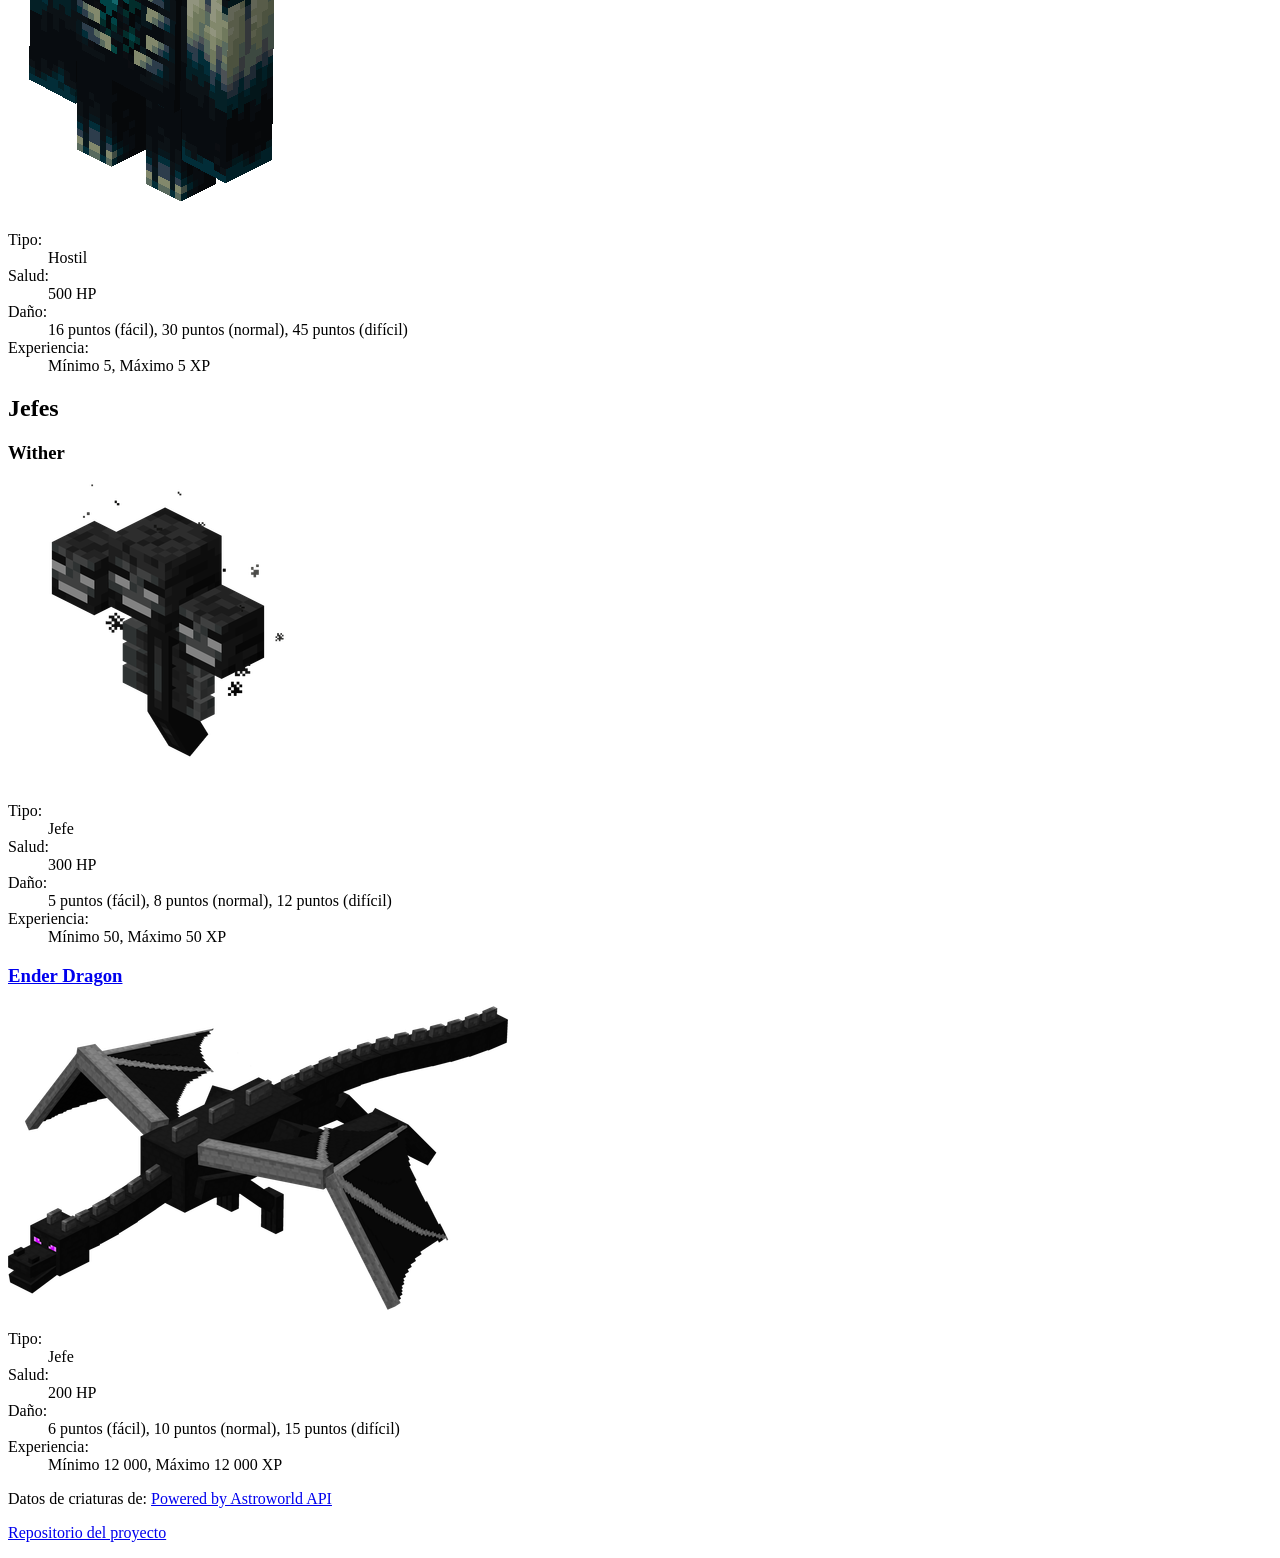
==== commit cc1d4472: "Cambios en las imagenes, buenas practicas" ====
--- a/catalogo.html
+++ b/catalogo.html
@@ -29,7 +29,7 @@
 
         <article>
             <h3>Vaca</h3>
-            <img src="./assets/img/mob-cow.png" alt="Vaca de Minecraft" width="200" height="200">
+            <img src="./assets/img/mob-cow.png" alt="Vaca de Minecraft" width="300" height="327">
             <dl>
                 <dt>Tipo:</dt> <dd>Pacífico</dd>
                 <dt>Salud:</dt> <dd>10 HP</dd>
@@ -40,7 +40,7 @@
 
         <article>
             <h3>Oveja</h3>
-            <img src="./assets/img/mob-sheep.png" alt="Oveja de Minecraft" width="200" height="200">
+            <img src="./assets/img/mob-sheep.png" alt="Oveja de Minecraft" width="300" height="350">
             <dl>
                 <dt>Tipo:</dt> <dd>Pacífico</dd>
                 <dt>Salud:</dt> <dd>8 HP</dd>
@@ -51,7 +51,7 @@
 
         <article>
             <h3>Camello</h3>
-            <img src="./assets/img/mob-camel.png" alt="Camello de Minecraft" width="200" height="200">
+            <img src="./assets/img/mob-camel.png" alt="Camello de Minecraft" width="400" height="400">
             <dl>
                 <dt>Tipo:</dt> <dd>Pacífico</dd>
                 <dt>Salud:</dt> <dd>32 HP</dd>
@@ -62,7 +62,7 @@
 
         <article>
             <h3><a href="fichas/axolotl.html">Axolotl</a></h3>
-            <img src="./assets/img/mob-axolotl.png" alt="Axolotl de Minecraft" width="200" height="200">
+            <img src="./assets/img/mob-axolotl.png" alt="Axolotl de Minecraft" width="400" height="315">
             <dl>
                 <dt>Tipo:</dt> <dd>Pacífico</dd>
                 <dt>Salud:</dt> <dd>14 HP</dd>
@@ -75,7 +75,7 @@
 
         <article>
             <h3>Enderman</h3>
-            <img src="./assets/img/mob-enderman.png" alt="Enderman de Minecraft" width="200" height="200">
+            <img src="./assets/img/mob-enderman.png" alt="Enderman de Minecraft" width="544" height="544">
 
             <dl>
                 <dt>Tipo:</dt> <dd>Neutral</dd>
@@ -87,7 +87,7 @@
 
         <article>
             <h3>Abeja</h3>
-            <img src="./assets/img/mob-bee.png" alt="Abeja de Minecraft" width="200" height="200">
+            <img src="./assets/img/mob-bee.png" alt="Abeja de Minecraft" width="150" height="150">
 
             <dl>
                 <dt>Tipo:</dt> <dd>Neutral</dd>
@@ -101,7 +101,7 @@
 
         <article>
             <h3>Zombie</h3>
-            <img src="./assets/img/mob-zombie.png" alt="Zombie de Minecraft" width="200" height="200">
+            <img src="./assets/img/mob-zombie.png" alt="Zombie de Minecraft" width="300" height="501">
 
             <dl>
                 <dt>Tipo:</dt> <dd>Hostil</dd>
@@ -113,7 +113,7 @@
 
         <article>
             <h3>Esqueleto</h3>
-            <img src="./assets/img/mob-skeleton.png" alt="Esqueleto de Minecraft" width="200" height="200">
+            <img src="./assets/img/mob-skeleton.png" alt="Esqueleto de Minecraft" width="200" height="370">
 
             <dl>
                 <dt>Tipo:</dt> <dd>Hostil</dd>
@@ -125,7 +125,7 @@
 
         <article>
             <h3><a href="fichas/creeper.html">Creeper</a></h3>
-            <img src="./assets/img/mob-creeper.png" alt="Creeper de Minecraft" width="200" height="200">
+            <img src="./assets/img/mob-creeper.png" alt="Creeper de Minecraft" width="256" height="523">
 
             <dl>
                 <dt>Tipo:</dt> <dd>Hostil</dd>
@@ -137,7 +137,7 @@
 
         <article>
             <h3>Evocador</h3>
-            <img src="./assets/img/mob-evoker.png" alt="Evocador de Minecraft" width="200" height="200">
+            <img src="./assets/img/mob-evoker.png" alt="Evocador de Minecraft" width="200" height="401">
 
             <dl>
                 <dt>Tipo:</dt> <dd>Hostil</dd>
@@ -149,7 +149,7 @@
 
         <article>
             <h3>Guardián Anciano</h3>
-            <img src="./assets/img/mob-elder-guardian.png" alt="Guardián Anciano de Minecraft" width="200" height="200">
+            <img src="./assets/img/mob-elder-guardian.png" alt="Guardián Anciano de Minecraft" width="300" height="218">
 
             <dl>
                 <dt>Tipo:</dt> <dd>Hostil</dd>
@@ -161,7 +161,7 @@
 
         <article>
             <h3>Piglin Bruto</h3>
-            <img src="./assets/img/mob-piglin-brute.png" alt="Piglin Bruto de Minecraft" width="200" height="200">
+            <img src="./assets/img/mob-piglin-brute.png" alt="Piglin Bruto de Minecraft" width="300" height="483">
             <dl>
                 <dt>Tipo:</dt> <dd>Hostil</dd>
                 <dt>Salud:</dt> <dd>50 HP</dd>
@@ -172,7 +172,7 @@
 
         <article>
             <h3>Warden</h3>
-            <img src="./assets/img/mob-warden.png" alt="Warden de Minecraft" width="200" height="200">
+            <img src="./assets/img/mob-warden.png" alt="Warden de Minecraft" width="300" height="480">
             <dl>
                 <dt>Tipo:</dt> <dd>Hostil</dd>
                 <dt>Salud:</dt> <dd>500 HP</dd>
@@ -185,7 +185,7 @@
 
         <article>
             <h3>Wither</h3>
-            <img src="./assets/img/mob-wither.png" alt="Wither de Minecraft" width="200" height="200">
+            <img src="./assets/img/mob-wither.png" alt="Wither de Minecraft" width="300" height="300">
 
             <dl>
                 <dt>Tipo:</dt> <dd>Jefe</dd>
@@ -197,7 +197,7 @@
 
         <article>
             <h3><a href="fichas/ender-dragon.html">Ender Dragon</a></h3>
-            <img src="./assets/img/mob-ender-dragon.png" alt="Ender Dragon de Minecraft" width="200" height="200">
+            <img src="./assets/img/mob-ender-dragon.png" alt="Ender Dragon de Minecraft" width="500" height="304">
             <dl>
                 <dt>Tipo:</dt> <dd>Jefe</dd>
                 <dt>Salud:</dt> <dd>200 HP</dd>
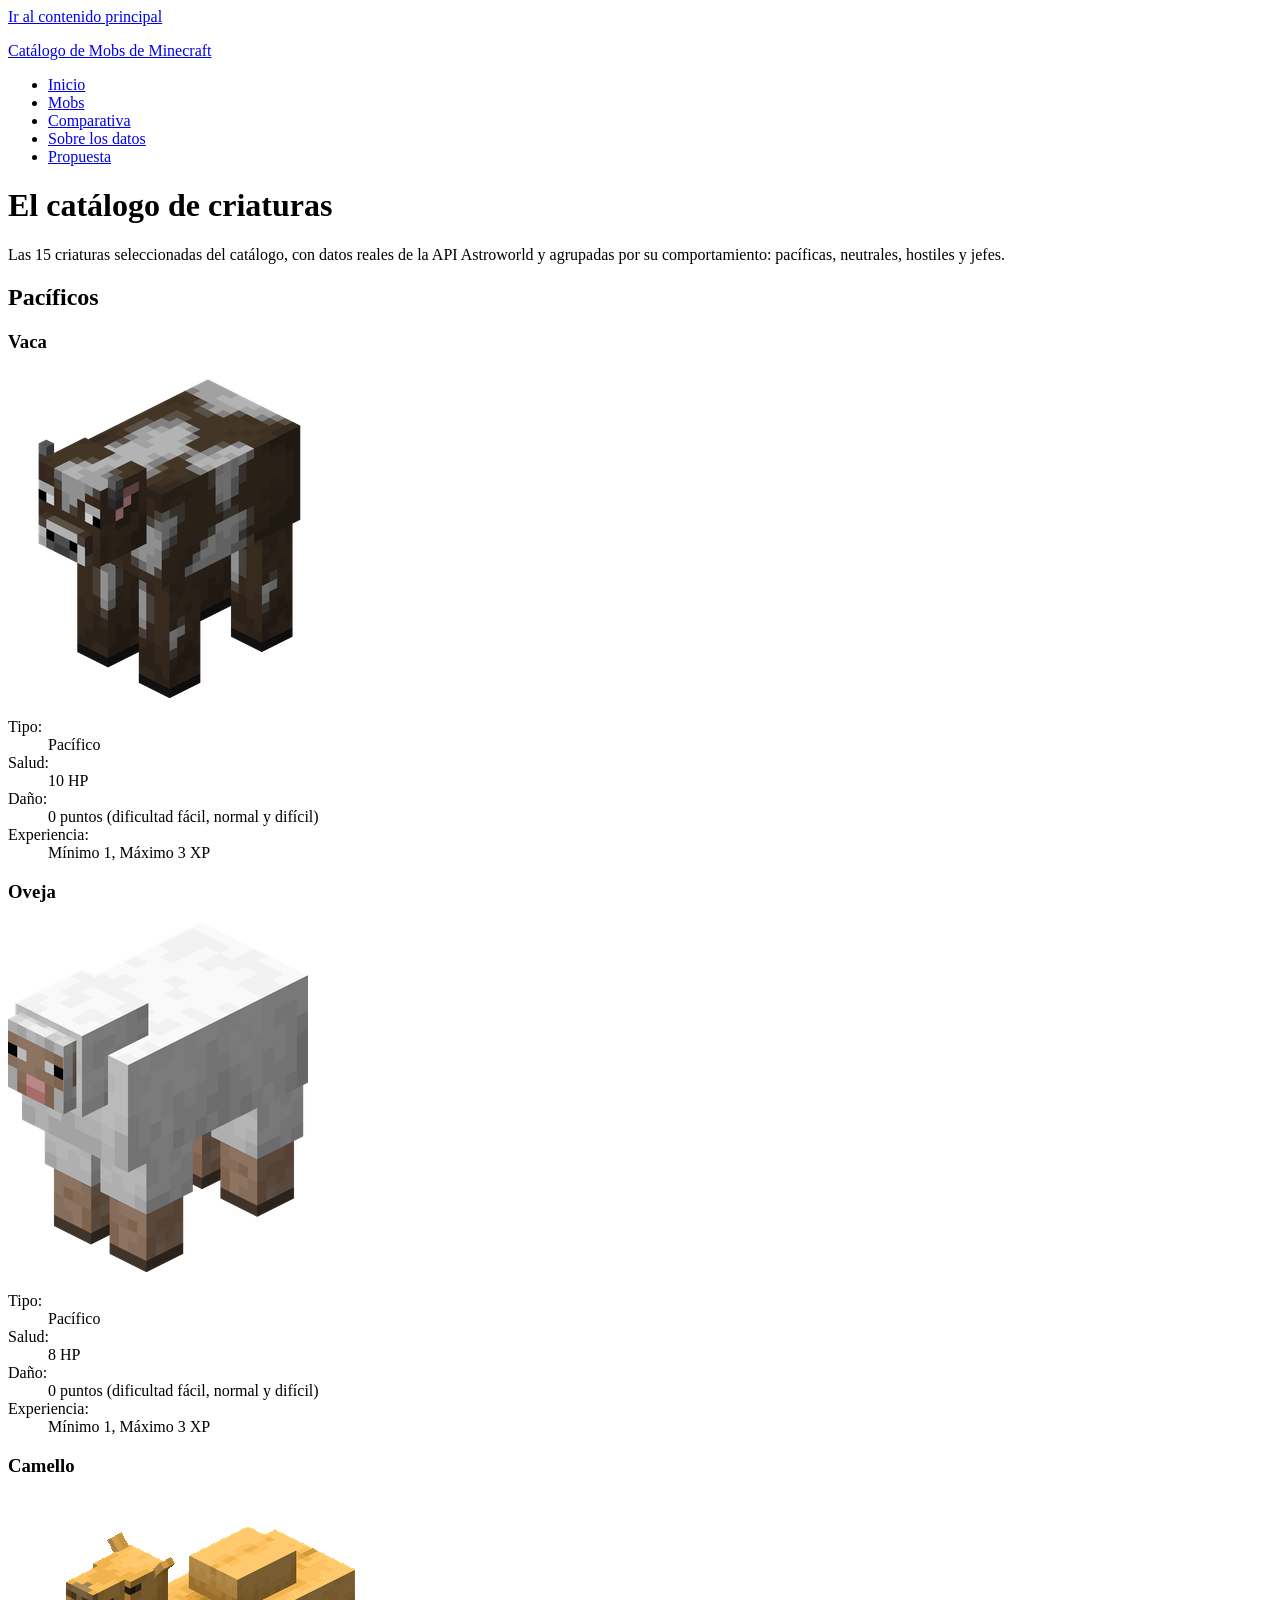
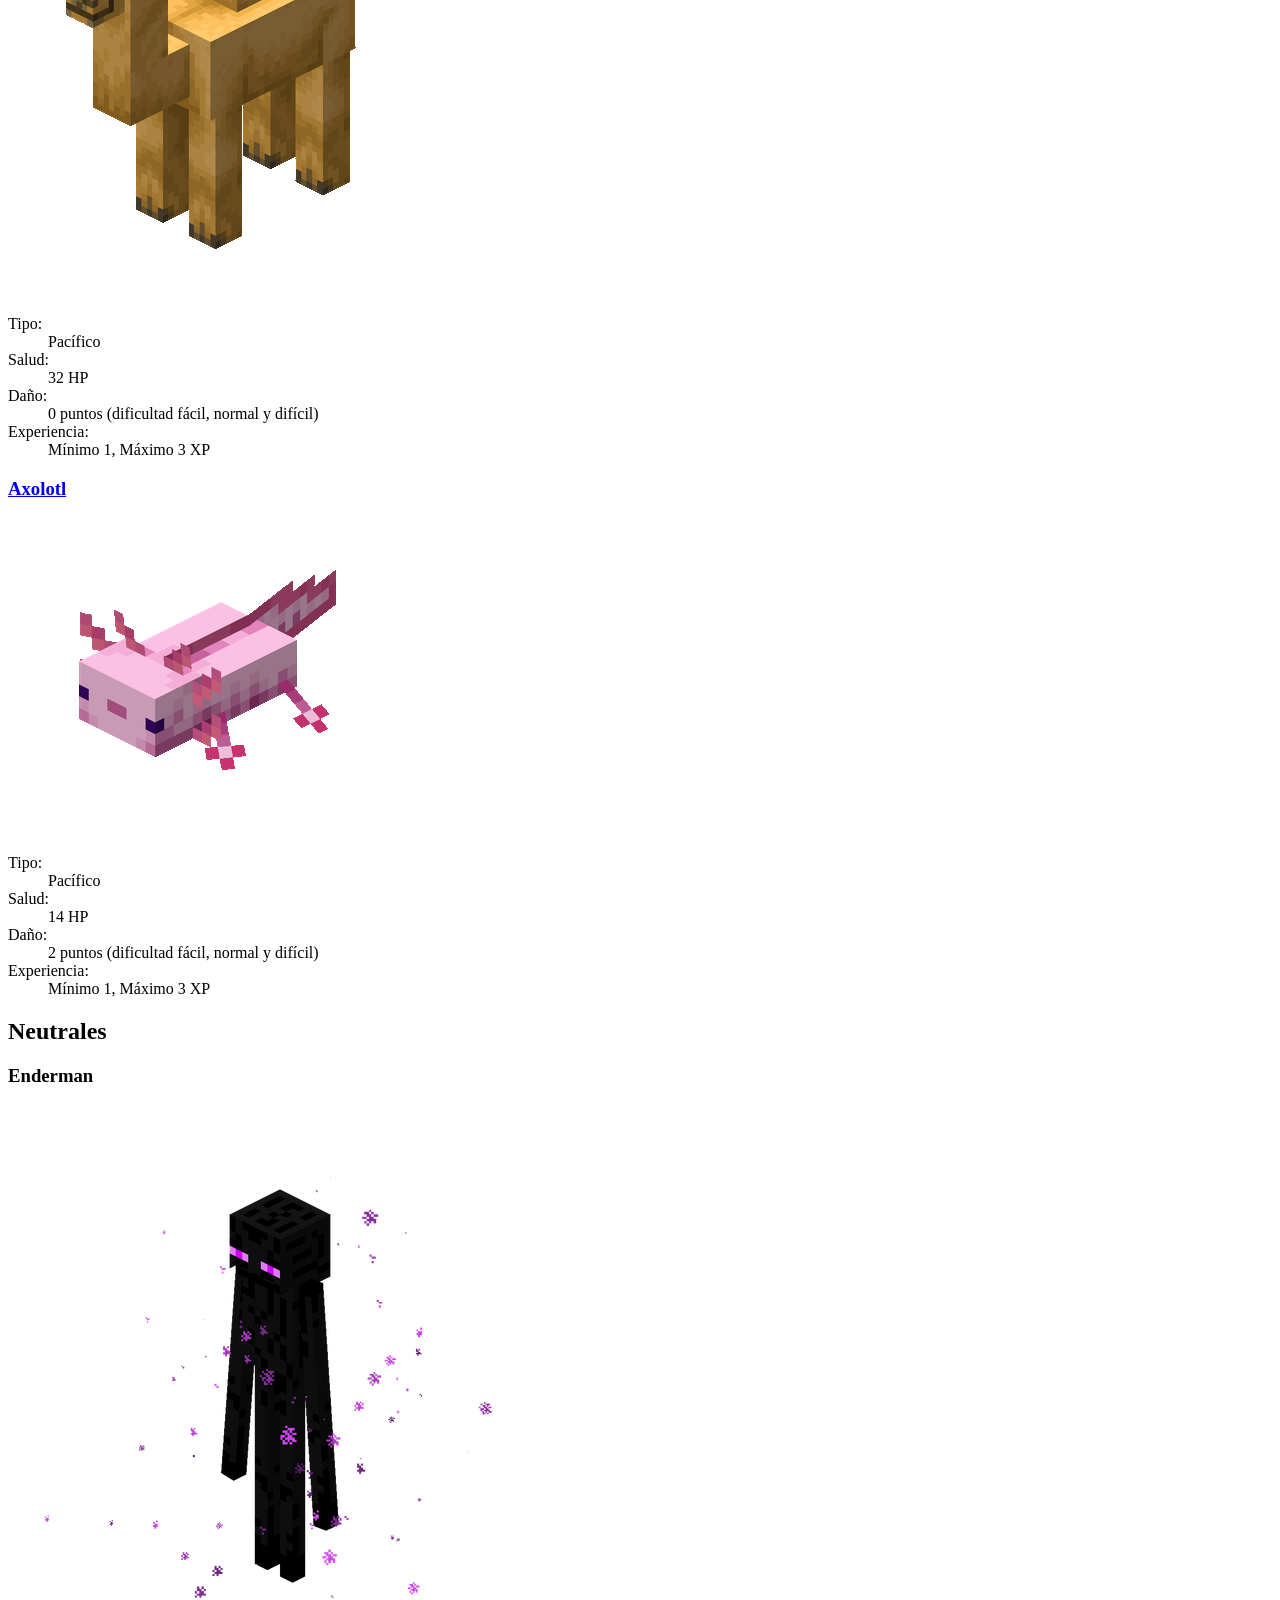
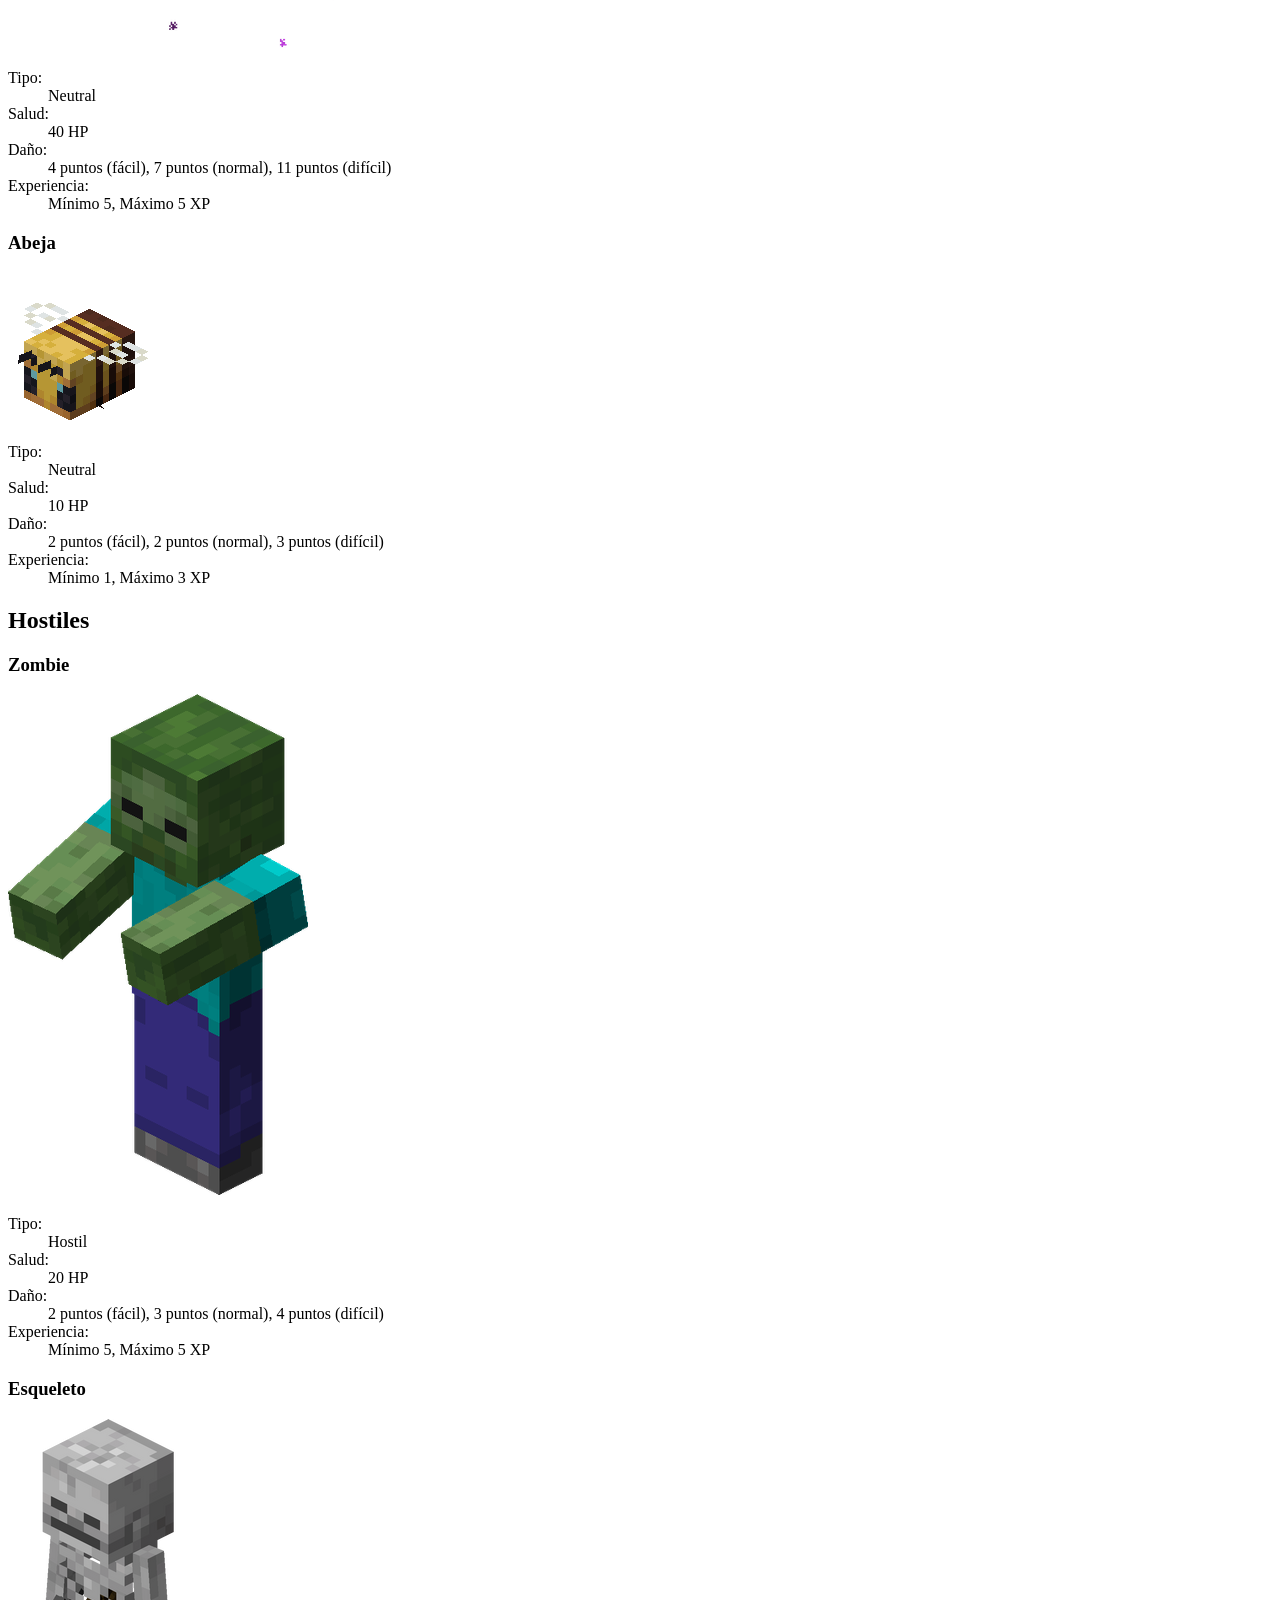
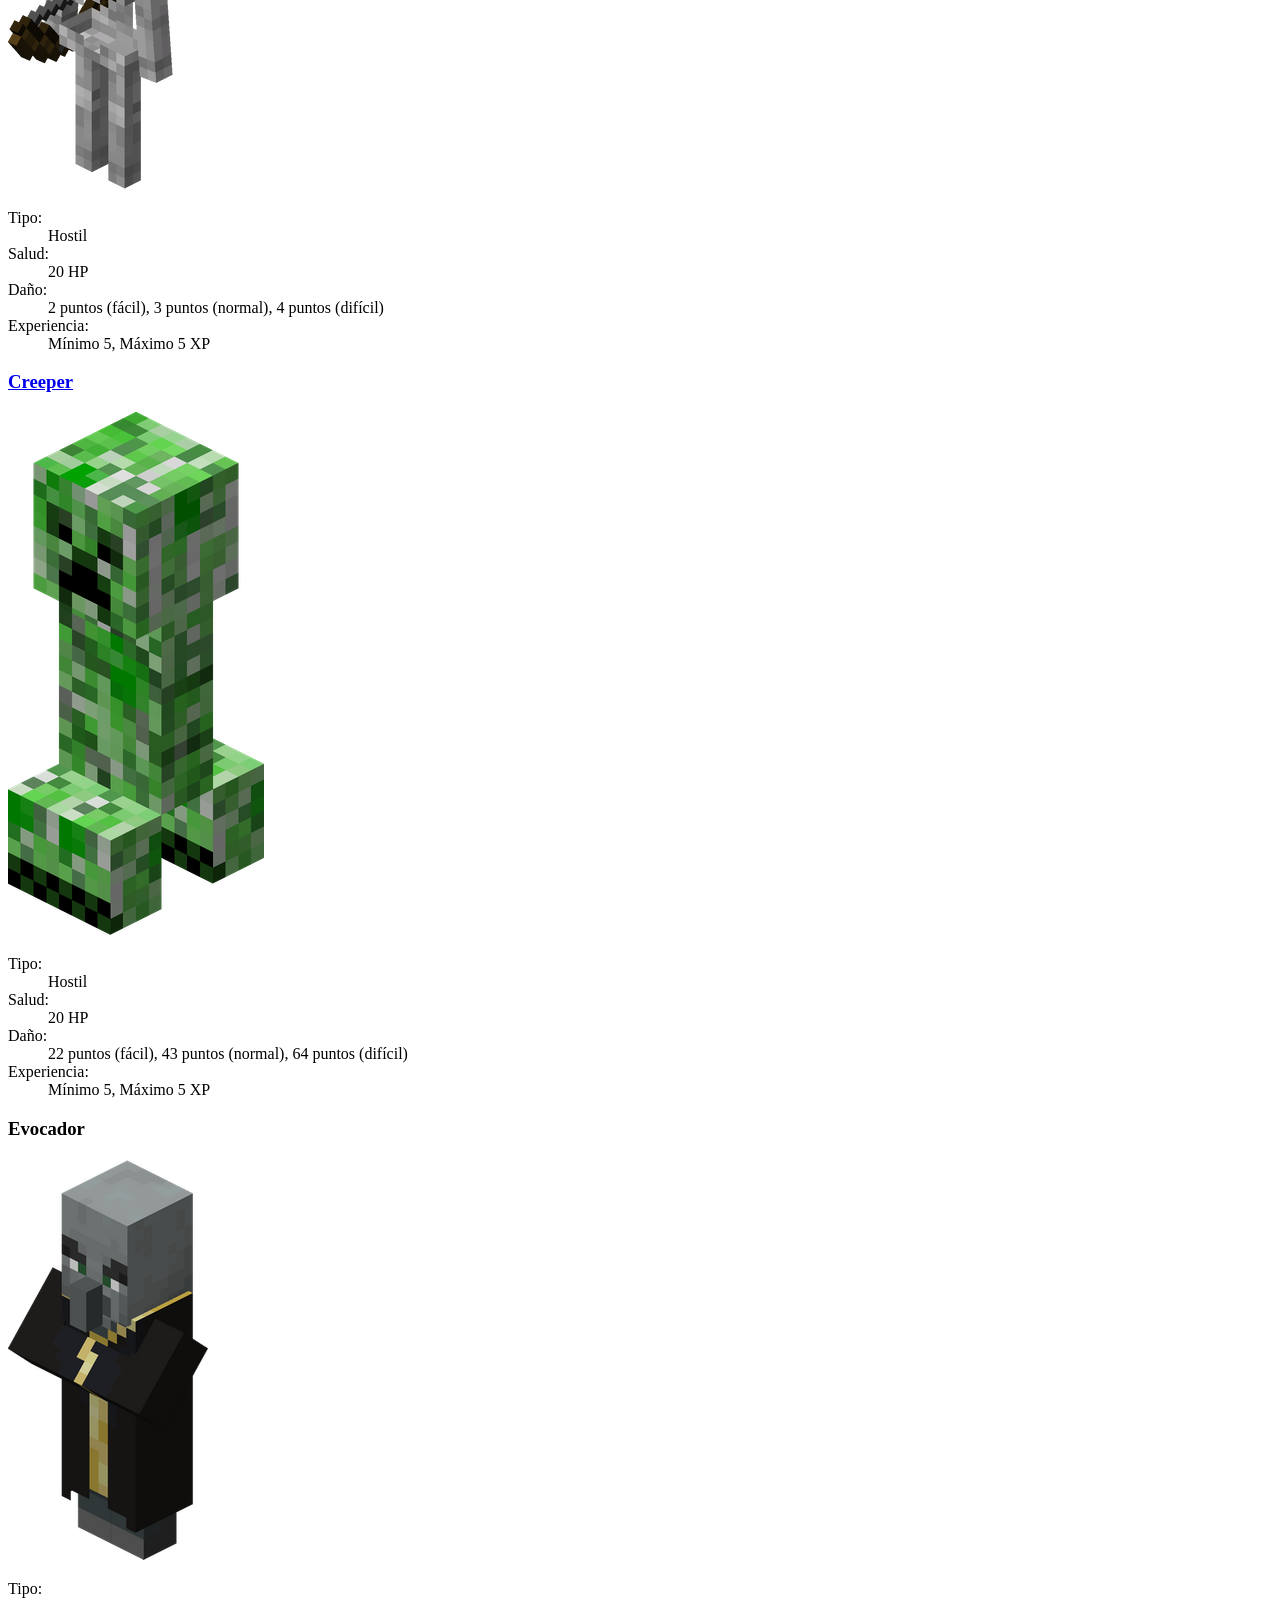
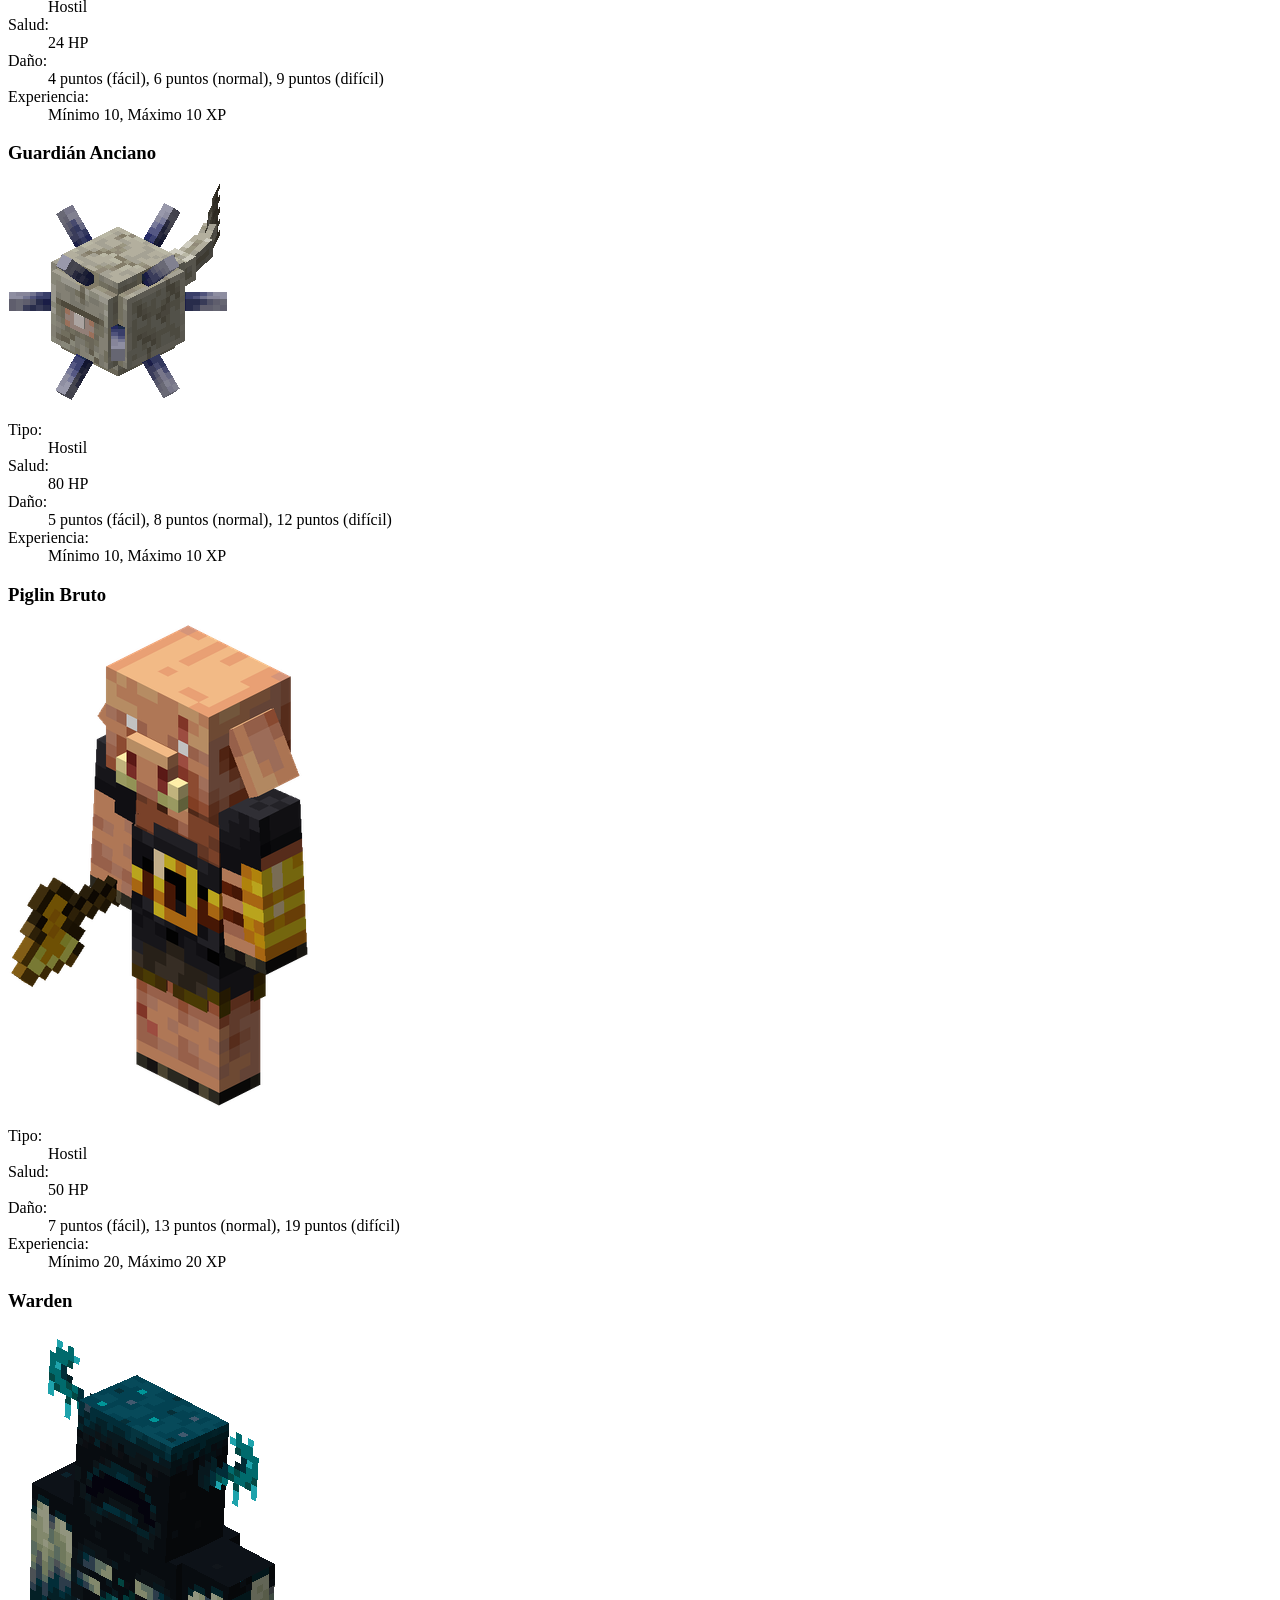
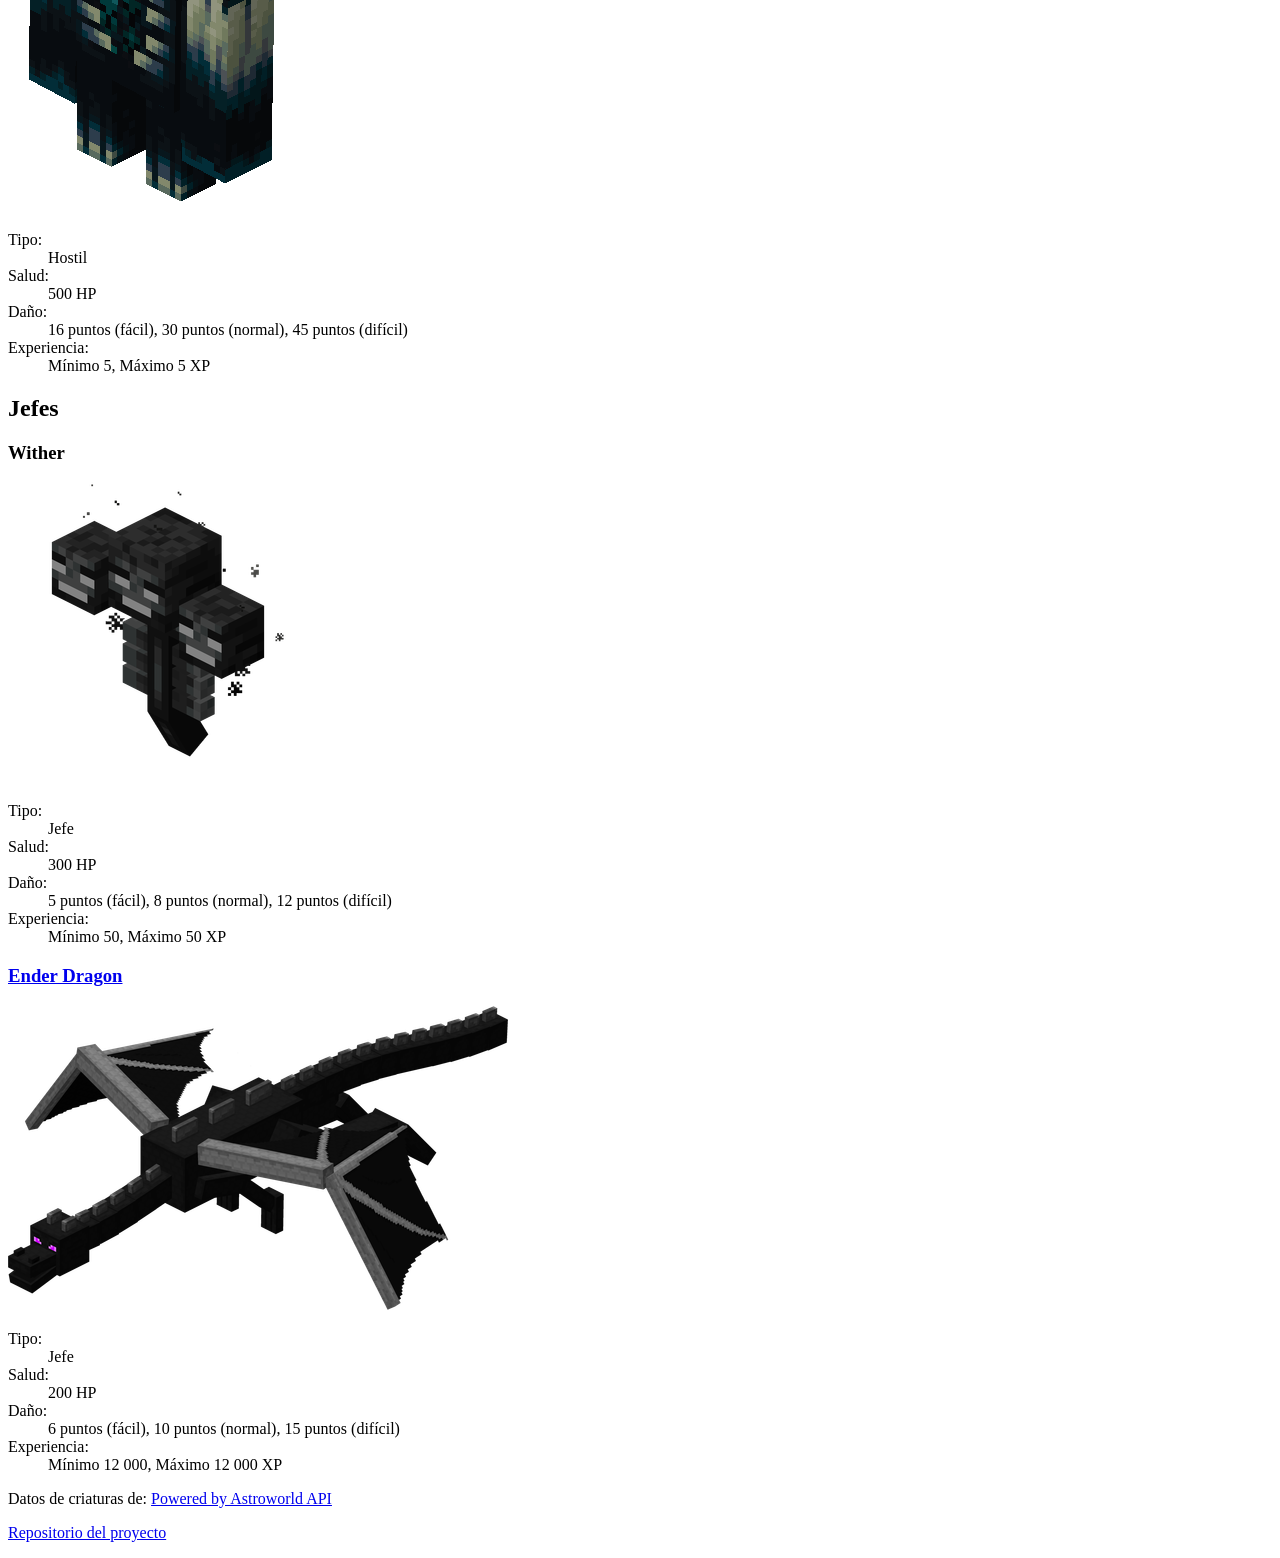
==== commit a7ed3cf8: "Enlazar archivo css a todos los html" ====
--- a/catalogo.html
+++ b/catalogo.html
@@ -5,6 +5,7 @@
     <meta name="viewport" content="width=device-width, initial-scale=1.0">
     <meta name="description" content="Los mobs de Minecraft con datos reales de la API Astroworld: características, habilidades y mucho más de cada criatura.">
     <title>Catálogo - Mobs de Minecraft</title>
+    <link rel="stylesheet" href="css/styles.css">
 </head>
 
 <body>
